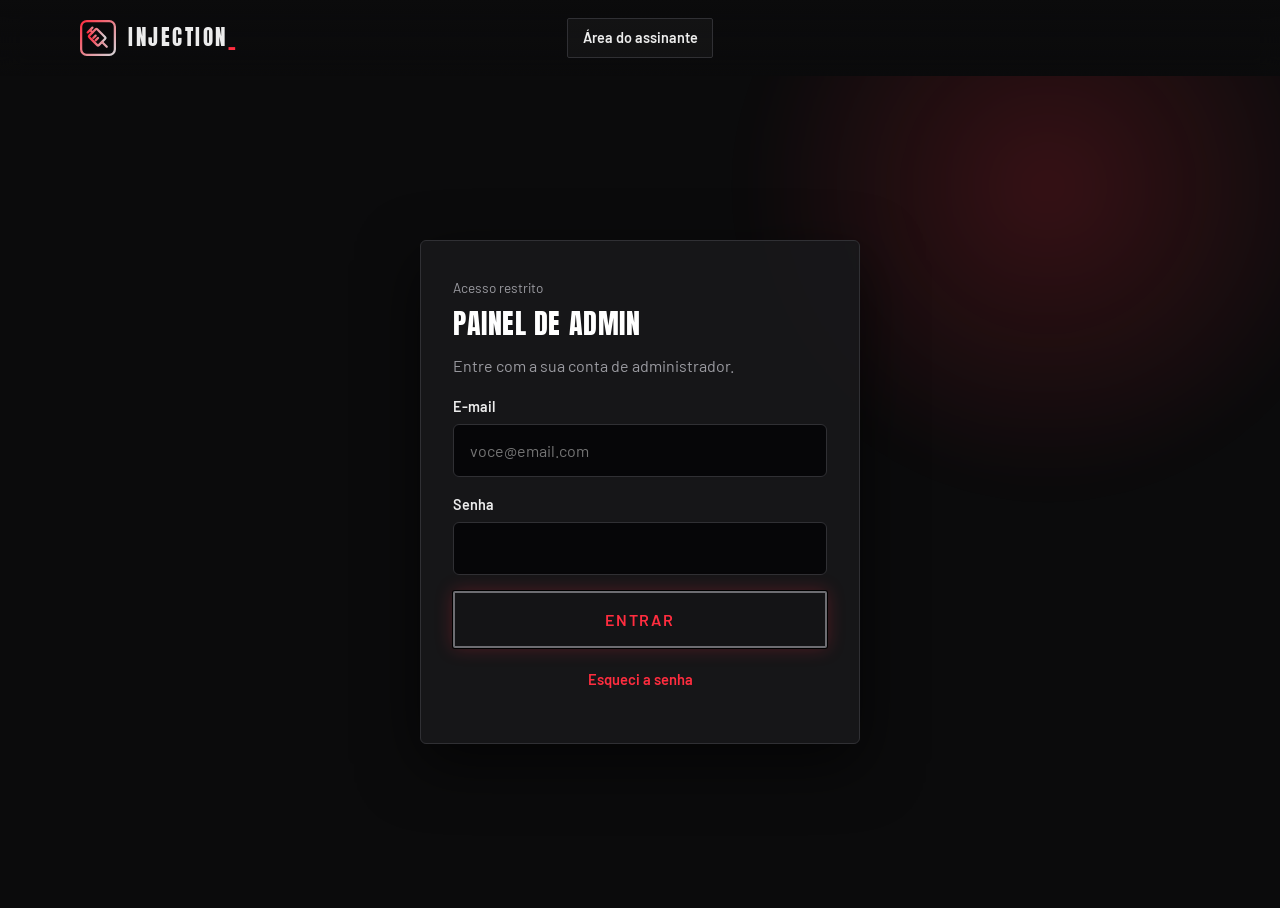
==== admin.html @ 409b0a42 "Guia de como funciona cada função nos painéis; tira novidades e suporte do painel do assinante Co-Au" ====
<!doctype html>
<html lang="pt-BR">
<head>
  <meta charset="utf-8" />
  <meta name="viewport" content="width=device-width, initial-scale=1" />
  <title>Admin | Injection</title>
  <meta name="robots" content="noindex, nofollow" />
  <meta name="theme-color" content="#0b0b0c" />
  <link rel="icon" href="assets/logo.svg" type="image/svg+xml" />
  <link rel="preconnect" href="https://fonts.googleapis.com" />
  <link rel="preconnect" href="https://fonts.gstatic.com" crossorigin />
  <link href="https://fonts.googleapis.com/css2?family=Anton&family=Barlow:wght@400;500;600;700&display=swap" rel="stylesheet" />
  <link rel="stylesheet" href="assets/styles.css" />
</head>
<body>
  <header class="nav">
    <div class="container nav__inner">
      <a href="index.html" class="brand" aria-label="Injection, início">
        <img src="assets/logo.svg" alt="" width="36" height="36" />
        <span>injection<strong>_</strong></span>
      </a>
      <a href="area.html" class="btn btn--ghost btn--sm">Área do assinante</a>
    </div>
  </header>

  <main class="auth" id="login">
    <div class="hero__glow" aria-hidden="true"></div>
    <div class="auth__card">
      <p class="auth__prompt">Acesso restrito</p>
      <h1>Painel de admin</h1>
      <p>Entre com a sua conta de administrador.</p>
      <form id="form-admin" novalidate>
        <label class="field"><span>E-mail</span>
          <input type="email" name="email" autocomplete="email" placeholder="voce@email.com" required /></label>
        <label class="field"><span>Senha</span>
          <input type="password" name="senha" autocomplete="current-password" required /></label>
        <button type="submit" class="btn btn--primary btn--block">Entrar</button>
        <p class="auth__msg" role="status" hidden></p>
      </form>
      <p class="auth__alt"><a href="area.html">Esqueci a senha</a></p>
    </div>
  </main>

  <main class="dash adm" id="painel" hidden>
    <div class="container">
      <header class="dash__head">
        <div><span class="eyebrow">Admin</span><h1>Painel</h1><p class="note adm__quem"></p></div>
        <div class="dash__actions">
          <button class="btn btn--ghost btn--sm" type="button" data-act="atualizar">Atualizar</button>
          <button class="btn btn--ghost btn--sm" type="button" data-act="sair">Sair</button>
        </div>
      </header>

      <section class="adm__stats" id="resumo" aria-label="Resumo"></section>
      <p class="adm__ajuda adm__ajuda--topo">Os números de cima resumem a loja: chaves ativas, as que vencem nos próximos 7 dias, as já vencidas, quantos PCs estão usando chaves agora e as vendas aprovadas no mês. “Atualizar” recarrega tudo.</p>

      <article class="dash__card adm__lista">
        <div class="adm__listahead">
          <div><small>Chaves</small><h3 id="lista-titulo">Todas as chaves</h3><p class="adm__ajuda">Busque por chave, e-mail ou observação e filtre pelo estado. Clique na chave para copiar e em “Gerenciar” para editar.</p></div>
          <input type="search" id="busca" placeholder="Buscar chave, e-mail ou observação" aria-label="Buscar chaves" />
        </div>
        <div class="adm__filtros" role="group" aria-label="Filtrar">
          <button type="button" class="is-on" data-filtro="todas">Todas</button>
          <button type="button" data-filtro="ativas">Ativas</button>
          <button type="button" data-filtro="vencendo">Vencendo</button>
          <button type="button" data-filtro="vencidas">Vencidas</button>
          <button type="button" data-filtro="bloqueadas">Bloqueadas</button>
        </div>
        <div class="adm__tabela" id="chaves"></div>
      </article>
      <div class="adm__cols">
        <article class="dash__card adm__nova">
          <small>Nova chave</small>
          <h3>Gerar chave</h3>
          <p class="adm__ajuda">Cria uma chave na hora, sem pagamento. Dias e PCs em branco usam o padrão do plano. Com e-mail, o cliente vê a chave ao entrar na Área do assinante.</p>
          <form id="form-nova" novalidate>
            <label class="field"><span>Plano</span>
              <select name="plan">
                <option value="semanal">Semanal (7 dias, 1 PC)</option>
                <option value="pro" selected>Pro (30 dias, 2 PCs)</option>
                <option value="max">Max (30 dias, 5 PCs)</option>
                <option value="vitalicio">Vitalício (sem vencimento, 2 PCs)</option>
              </select></label>
            <label class="field"><span>E-mail do cliente <em>(opcional)</em></span>
              <input type="email" name="email" placeholder="cliente@email.com" /></label>
            <div class="adm__duo">
              <label class="field"><span>Dias <em>(opcional)</em></span><input type="number" name="dias" min="1" max="3650" placeholder="padrão" /></label>
              <label class="field"><span>PCs <em>(opcional)</em></span><input type="number" name="pcs" min="1" max="50" placeholder="padrão" /></label>
            </div>
            <label class="field"><span>Observação <em>(opcional)</em></span>
              <input type="text" name="note" maxlength="120" placeholder="ex.: cortesia, parceiro, pago no Pix" /></label>
            <button type="submit" class="btn btn--primary btn--block">Gerar chave</button>
          </form>
          <div class="adm__gerada" hidden></div>
        </article>

        <article class="dash__card adm__vendas">
          <small>Vendas</small><h3>Últimos pagamentos aprovados</h3>
          <p class="adm__ajuda">Cada pagamento aprovado pelo Mercado Pago aparece aqui. “Nova” indica uma chave criada na compra e “renovação” indica dias somados a uma chave que o cliente já tinha.</p>
          <div class="adm__tabela" id="vendas"></div>
        </article>
      </div>

      <article class="dash__card dash__card--guia adm__guia">
        <small>Como funciona</small><h3>Guia do painel de admin</h3>
        <dl class="dash__guia">
          <div><dt>Resumo</dt><dd>Mostra chaves ativas, vencendo em 7 dias, vencidas, PCs conectados e as vendas e a receita do mês e no total.</dd></div>
          <div><dt>Gerar chave</dt><dd>Cria uma chave sem pagamento, para cortesia, parceiro ou venda feita por fora. Escolha o plano e, se quiser, e-mail, dias, PCs e uma observação.</dd></div>
          <div><dt>Buscar e filtrar</dt><dd>Encontre qualquer chave pelo código, e-mail ou observação. Os filtros separam ativas, vencendo, vencidas e bloqueadas.</dd></div>
          <div><dt>Gerenciar</dt><dd>Abre a chave para trocar plano, número de PCs, e-mail do cliente e observação.</dd></div>
          <div><dt>Renovar</dt><dd>Dentro de “Gerenciar”, some dias à chave. Se ela já venceu, os dias contam a partir de hoje. Chaves vitalícias não precisam.</dd></div>
          <div><dt>Liberar PC</dt><dd>Remove um computador da chave para o cliente ativar em outro.</dd></div>
          <div><dt>Bloquear</dt><dd>Desativa a chave na hora, mesmo dentro da validade. Pode ser desfeito com “Desbloquear”.</dd></div>
          <div><dt>Vendas</dt><dd>Lista os pagamentos aprovados, com o valor, o plano e a chave que foi criada ou renovada.</dd></div>
          <div><dt>Quem é admin</dt><dd>Só os e-mails cadastrados como admin conseguem abrir este painel. Os outros veem “acesso restrito”.</dd></div>
        </dl>
      </article>
    </div>
    <p class="dash__toast" role="status" hidden></p>
  </main>

  <dialog class="checkout" id="dlg-chave">
    <form method="dialog" class="checkout__box" id="form-editar">
      <button class="checkout__x" value="fechar" aria-label="Fechar" formnovalidate>×</button>
      <small>Editar chave</small>
      <h2 class="adm__dlgkey"></h2>
      <div class="adm__duo">
        <label class="field"><span>Plano</span>
          <select name="plan"><option value="semanal">Semanal</option><option value="pro">Pro</option><option value="max">Max</option><option value="vitalicio">Vitalício</option></select></label>
        <label class="field"><span>PCs permitidos</span><input type="number" name="pcs" min="1" max="50" required /></label>
      </div>
      <label class="field"><span>E-mail do cliente</span><input type="email" name="email" placeholder="sem e-mail" /></label>
      <label class="field"><span>Observação</span><input type="text" name="note" maxlength="120" /></label>
      <p class="adm__ajuda">Mude os dados e clique em “Salvar”. Para renovar, escolha +7, +30, +90 ou digite outro número: os dias são somados à validade atual (ou a partir de hoje, se já venceu).</p>
      <div class="adm__renovar">
        <span>Adicionar dias</span>
        <div><button type="button" data-dias="7">+7</button><button type="button" data-dias="30">+30</button><button type="button" data-dias="90">+90</button>
        <input type="number" name="dias" min="1" max="3650" placeholder="outro" aria-label="Outro número de dias" /></div>
      </div>
      <div class="adm__pcsdlg"></div>
      <p class="checkout__msg" hidden></p>
      <p class="adm__ajuda">“Liberar” desconecta um PC para a chave poder ser ativada em outro. “Bloquear” desliga a chave na hora (use quando alguém compartilhar ou vender); “Desbloquear” volta a liberar.</p>
      <div class="adm__dlgacoes">
        <button type="button" class="btn btn--ghost btn--sm" data-acao="bloquear">Bloquear</button>
        <button type="submit" class="btn btn--primary btn--sm" value="salvar">Salvar</button>
      </div>
    </form>
  </dialog>

  <script src="assets/config.js"></script>
  <script src="assets/games.js"></script>
  <script src="assets/main.js"></script>
  <script src="assets/vendor/supabase.js"></script>
  <script src="assets/admin.js"></script>
</body>
</html>
---- assets/styles.css ----
:root {
  --bg: #0b0b0c;
  --bg-alt: #111113;
  --surface: rgba(24, 24, 27, .92);
  --surface-2: #232326;
  --border: #303034;
  --text: #ececec;
  --muted: #9b9ba1;
  --neon: #ff2d3f;
  --neon-d: #c51626;
  --cyan: #d4d4d8;
  --red: #ff2d3f;
  --yellow: #f5c542;
  --band: #9a9a9e;
  --radius: 6px;
  --mono: "Barlow", system-ui, -apple-system, "Segoe UI", Roboto, sans-serif;
  --display: "Anton", "Bebas Neue", Impact, sans-serif;
  --glow: 0 0 8px rgba(255, 45, 63, .55), 0 0 22px rgba(255, 45, 63, .25);
  --shadow: 0 20px 60px rgba(0, 0, 0, .6);
}

* { box-sizing: border-box; }
html { scroll-behavior: smooth; }
body {
  margin: 0;
  font-family: var(--mono);
  background: var(--bg);
  color: var(--text);
  line-height: 1.6;
  -webkit-font-smoothing: antialiased;
}
img { max-width: 100%; display: block; }
a { color: inherit; text-decoration: none; }
h1, h2, h3 { line-height: 1.15; margin: 0 0 .5em; }
p { margin: 0 0 1em; }

.container { width: min(1120px, 100% - 32px); margin-inline: auto; }
.container--narrow { width: min(760px, 100% - 32px); }

/* Buttons */
.btn {
  display: inline-flex; align-items: center; justify-content: center; gap: .5em;
  padding: .85em 1.5em; border-radius: 2px; font-weight: 600;
  border: 1px solid transparent; cursor: pointer; font: inherit; font-weight: 600;
  transition: transform .15s ease, box-shadow .15s ease, background .15s ease;
}
.btn:hover { transform: translateY(-1px); }
.btn--primary {
  background: var(--neon); color: #09090b; box-shadow: var(--glow);
  text-transform: uppercase; letter-spacing: .06em;
}
.btn--primary:hover { background: #fff; box-shadow: 0 0 10px #fff, 0 0 26px rgba(255, 45, 63, .8); }
.btn--ghost { border-color: var(--border); background: rgba(255, 255, 255, .03); color: var(--text); }
.btn--ghost:hover { border-color: var(--neon); }
.btn--sm { padding: .5em 1em; font-size: .9rem; }
.btn--block { width: 100%; }

/* Nav */
.nav {
  position: sticky; top: 0; z-index: 50;
  background: rgba(9, 9, 11, .85); backdrop-filter: blur(12px);
  border-bottom: 1px solid var(--border);
}
.nav__inner { display: flex; align-items: center; justify-content: space-between; height: 68px; }
.brand { display: flex; align-items: center; gap: .6em; font-size: 1.15rem; }
.brand { font-family: var(--display); }
.brand strong { color: var(--neon); font-weight: 400; text-shadow: var(--glow); }
.nav__links { display: flex; align-items: center; gap: 1.75rem; }
.nav__links a:not(.btn) { color: var(--muted); font-weight: 500; }
.nav__links a:not(.btn):hover { color: var(--text); }
.nav__toggle { display: none; background: none; border: 0; padding: 8px; cursor: pointer; }
.nav__toggle span { display: block; width: 22px; height: 2px; margin: 5px 0; background: var(--text); border-radius: 2px; }

/* Hero */
.hero { position: relative; overflow: hidden; padding: 96px 0 80px; }
.hero__glow {
  position: absolute; inset: -30% -10% auto auto; width: 720px; height: 720px;
  background: radial-gradient(circle, rgba(255, 45, 63, .35), transparent 60%);
  filter: blur(20px); pointer-events: none;
}
.hero__inner { position: relative; display: grid; grid-template-columns: 1.1fr 1fr; gap: 56px; align-items: center; }
.hero h1 { font-size: clamp(2.2rem, 5vw, 3.6rem); font-weight: 800; letter-spacing: -.02em; }
.grad { color: var(--neon); text-shadow: var(--glow); }
.lead { font-size: 1.15rem; color: var(--muted); max-width: 34em; }
.pill {
  display: inline-block; padding: .35em .9em; margin-bottom: 1.25rem; border-radius: 2px;
  background: rgba(0, 229, 255, .1); color: var(--cyan); border: 1px solid rgba(0, 229, 255, .25);
  font-size: .9rem; font-weight: 600;
}
.hero__cta { display: flex; flex-wrap: wrap; gap: 12px; margin: 1.75rem 0 2.25rem; }
.hero__stats { display: flex; gap: 2.5rem; list-style: none; padding: 0; margin: 0; }
.hero__stats strong { display: block; font-size: 1.5rem; }
.hero__stats span { color: var(--muted); font-size: .9rem; }

.term { background: #060608; border: 1px solid var(--border); border-radius: var(--radius); box-shadow: var(--shadow); overflow: hidden; }
.term__bar { display: flex; align-items: center; gap: 6px; padding: 12px 14px; background: var(--surface); border-bottom: 1px solid var(--border); }
.term__bar i { width: 11px; height: 11px; border-radius: 50%; background: #0f4d27; }
.term__bar i:first-child { background: var(--red); }
.term__bar i:nth-child(2) { background: var(--yellow); }
.term__bar i:nth-child(3) { background: var(--cyan); }
.term__bar span { margin-left: 8px; color: var(--muted); font-size: .85rem; }
.term__body { margin: 0; padding: 20px; font: 14px/1.8 var(--mono); color: var(--neon); overflow-x: auto; }
.c-g { color: var(--cyan); } .c-p { color: var(--neon); } .c-y { color: var(--yellow); }
.caret { animation: blink 1s steps(1) infinite; color: var(--cyan); }
@keyframes blink { 50% { opacity: 0; } }

/* Sections */
.section { padding: 96px 0; }
.section--alt { background: var(--bg-alt); border-block: 1px solid var(--border); }
.section__head { text-align: center; max-width: 640px; margin: 0 auto 48px; }
.section__head h2 { font-size: clamp(1.8rem, 3.5vw, 2.5rem); font-weight: 800; }
.section__head p { color: var(--muted); }
.eyebrow { display: inline-block; color: var(--neon); font-weight: 700; text-transform: uppercase; letter-spacing: .12em; font-size: .8rem; margin-bottom: .75rem; }

.grid { display: grid; gap: 20px; }
.grid--3 { grid-template-columns: repeat(3, 1fr); }

.card {
  background: var(--surface); border: 1px solid var(--border); border-radius: var(--radius);
  padding: 28px; transition: border-color .2s, transform .2s;
}
.card:hover { border-color: var(--neon); transform: translateY(-3px); }
.card__icon { font-size: 1.75rem; width: 52px; height: 52px; display: grid; place-items: center; border-radius: var(--radius); background: var(--surface-2); margin-bottom: 1rem; }
.card p { color: var(--muted); margin: 0; }

/* Steps */
.steps { list-style: none; padding: 0; margin: 0; display: grid; grid-template-columns: repeat(3, 1fr); gap: 20px; counter-reset: none; }
.steps li { background: var(--surface); border: 1px solid var(--border); border-radius: var(--radius); padding: 28px; }
.steps p { color: var(--muted); margin: 0; }
.steps__n {
  display: grid; place-items: center; width: 40px; height: 40px; border-radius: 50%; margin-bottom: 1rem;
  background: linear-gradient(135deg, var(--neon), var(--cyan)); color: #09090b; font-weight: 800;
}

/* Plans */
.billing { display: flex; width: max-content; margin: 0 auto 40px; padding: 4px; border-radius: 2px; background: var(--surface); border: 1px solid var(--border); }
.billing__opt { background: none; border: 0; color: var(--muted); font: inherit; font-weight: 600; padding: .55em 1.25em; border-radius: 2px; cursor: pointer; }
.billing__opt em { font-style: normal; color: var(--cyan); font-size: .85em; margin-left: .25em; }
.billing__opt.is-active { background: var(--surface-2); color: var(--text); }
.plans { align-items: stretch; }
.plan {
  position: relative; display: flex; flex-direction: column;
  background: var(--surface); border: 1px solid var(--border); border-radius: var(--radius); padding: 32px 28px;
}
.plan--featured { border-color: var(--neon); background: linear-gradient(180deg, rgba(255, 45, 63, .12), var(--surface) 40%); box-shadow: 0 0 0 1px var(--neon), var(--shadow); }
.plan__badge { position: absolute; top: -13px; left: 50%; transform: translateX(-50%); background: var(--cyan); color: #09090b; font-size: .78rem; font-weight: 800; padding: .3em .9em; border-radius: 2px; white-space: nowrap; }
.plan__desc { color: var(--muted); min-height: 3.2em; }
.plan__price { display: flex; align-items: baseline; gap: 4px; margin: .25em 0 1.25em; }
.plan__price .cur { color: var(--muted); font-weight: 600; }
.plan__price .val { font-size: 2.6rem; font-weight: 800; letter-spacing: -.02em; }
.plan__price .per { color: var(--muted); }
.plan__list { list-style: none; padding: 0; margin: 0 0 1.75rem; flex: 1; }
.plan__list li { padding: .45em 0 .45em 1.75em; position: relative; }
.plan__list li::before { content: "✓"; position: absolute; left: 0; color: var(--cyan); font-weight: 800; }
.note { text-align: center; color: var(--muted); font-size: .9rem; margin-top: 28px; }

/* Quotes */
.quote { margin: 0; background: var(--surface); border: 1px solid var(--border); border-radius: var(--radius); padding: 28px; }
.quote p { font-size: 1.05rem; }
.quote footer { color: var(--muted); font-size: .9rem; }

/* FAQ */
.faq details { background: var(--surface); border: 1px solid var(--border); border-radius: var(--radius); margin-bottom: 12px; }
.faq summary { cursor: pointer; list-style: none; padding: 18px 22px; font-weight: 600; display: flex; justify-content: space-between; gap: 1rem; }
.faq summary::-webkit-details-marker { display: none; }
.faq summary::after { content: "+"; color: var(--neon); font-size: 1.3rem; line-height: 1; transition: transform .2s; }
.faq details[open] summary::after { transform: rotate(45deg); }
.faq details p { padding: 0 22px 18px; margin: 0; color: var(--muted); }

/* CTA */
.cta { padding: 80px 0; text-align: center; background: radial-gradient(ellipse at center, rgba(255, 45, 63, .2), transparent 70%); }
.cta h2 { font-size: clamp(1.8rem, 3.5vw, 2.5rem); font-weight: 800; }
.cta p { color: var(--muted); margin-bottom: 1.75rem; }

/* Footer */
.footer { border-top: 1px solid var(--border); padding: 40px 0; }
.footer__inner { display: flex; flex-wrap: wrap; align-items: center; justify-content: space-between; gap: 20px; }
.footer__links { display: flex; flex-wrap: wrap; gap: 1.5rem; color: var(--muted); }
.footer__links a:hover { color: var(--text); }
.footer__legal { width: 100%; color: var(--muted); font-size: .85rem; margin: 0; }

/* Área do assinante */
.auth { min-height: calc(100vh - 68px); display: grid; place-items: center; padding: 48px 0; position: relative; overflow: hidden; }
.auth__card { position: relative; width: min(440px, 100% - 32px); background: var(--surface); border: 1px solid var(--border); border-radius: var(--radius); padding: 36px 32px; box-shadow: var(--shadow); }
.auth__card h1 { font-size: 1.75rem; font-weight: 800; }
.auth__card > p { color: var(--muted); }
.field { display: block; margin-bottom: 16px; }
.field span { display: block; font-size: .9rem; font-weight: 600; margin-bottom: 6px; }
.field input {
  width: 100%; padding: .8em 1em; border-radius: var(--radius); border: 1px solid var(--border);
  background: var(--bg); color: var(--text); font: inherit;
}
.field input:focus { outline: none; border-color: var(--neon); box-shadow: 0 0 0 3px rgba(255, 45, 63, .25); }
.auth__msg { margin-top: 16px; padding: 12px 14px; border-radius: var(--radius); background: rgba(243, 255, 77, .1); border: 1px solid rgba(243, 255, 77, .3); color: var(--yellow); font-size: .92rem; }
.auth__alt { margin-top: 20px; text-align: center; color: var(--muted); font-size: .92rem; }
.auth__alt a { color: var(--neon); font-weight: 600; }

/* Responsivo */
@media (max-width: 900px) {
  .hero { padding: 64px 0 56px; }
  .hero__inner { grid-template-columns: 1fr; gap: 40px; }
  .grid--3, .steps { grid-template-columns: 1fr; }
  .plan--featured { order: -1; }
  .section { padding: 72px 0; }
}
@media (max-width: 720px) {
  .nav__toggle { display: block; }
  .nav__links {
    position: absolute; top: 68px; left: 0; right: 0; flex-direction: column; align-items: stretch; gap: 0;
    background: var(--bg); border-bottom: 1px solid var(--border); padding: 8px 16px 16px; display: none;
  }
  .nav__links.is-open { display: flex; }
  .nav__links a:not(.btn) { padding: 12px 0; border-bottom: 1px solid var(--border); }
  .nav__links .btn { margin-top: 12px; }
  .hero__stats { gap: 1.5rem; }
  .term__body { font-size: 12.5px; }
}
@media (prefers-reduced-motion: reduce) {
  html { scroll-behavior: auto; }
  .caret { animation: none; }
  .btn, .card { transition: none; }
}

/* ===== Tema hacker ===== */
body { background: var(--bg); }
main, .nav, .footer { position: relative; z-index: 1; }
::selection { background: var(--neon); color: #09090b; }
h1, h2 { font-family: var(--display); font-weight: 400 !important; letter-spacing: .02em; text-transform: uppercase; }
h3 { font-weight: 700; letter-spacing: .01em; }
.hero h1, .section__head h2, .cta h2, .auth__card h1 { color: #ffffff; text-shadow: none; }
.eyebrow { color: var(--neon); letter-spacing: .18em; text-transform: uppercase; }
.pill { font-family: var(--mono); font-size: .8rem; background: rgba(255, 45, 63, .06); color: var(--neon); border-color: rgba(255, 45, 63, .35); }
.section--alt { background: rgba(14, 13, 18, .8); }
.card, .plan, .quote, .steps li, .faq details, .auth__card, .term { backdrop-filter: blur(2px); }
.card:hover, .plan:hover { box-shadow: 0 0 0 1px var(--neon), 0 0 24px rgba(255, 45, 63, .2); }
.card__icon { font-family: var(--display); font-size: 1rem; color: var(--neon); background: transparent; border: 1px solid var(--neon); text-shadow: var(--glow); box-shadow: inset 0 0 12px rgba(255, 45, 63, .2); }
.steps__n { background: transparent; border: 1px solid var(--neon); color: var(--neon); text-shadow: var(--glow); border-radius: var(--radius); }
.plan--featured { background: linear-gradient(180deg, rgba(255, 45, 63, .1), var(--surface) 45%); box-shadow: 0 0 0 1px var(--neon), 0 0 40px rgba(255, 45, 63, .25); }
.plan__badge { background: var(--neon); box-shadow: var(--glow); text-transform: uppercase; }
.plan__price .val { font-family: var(--display); font-weight: 400; color: var(--neon); text-shadow: var(--glow); }
.plan__list li::before { content: ">"; color: var(--neon); }
.billing__opt.is-active { background: var(--neon); color: #09090b; }
.billing__opt.is-active em { color: #09090b; }
.faq summary::after { color: var(--neon); }
.term { border-color: var(--neon); box-shadow: 0 0 0 1px rgba(255, 45, 63, .25), 0 0 40px rgba(255, 45, 63, .2); }
.term__body { min-height: 13.5em; white-space: pre-wrap; text-shadow: 0 0 4px rgba(255, 45, 63, .5); }
.c-g { color: var(--cyan); } .c-p { color: var(--neon); } .c-y { color: var(--yellow); }
.caret { color: var(--neon); }
.hero__glow { background: radial-gradient(circle, rgba(255, 45, 63, .18), transparent 60%); }
.hero__stats strong { font-family: var(--display); font-weight: 400; color: var(--neon); text-shadow: var(--glow); }
.auth__prompt { color: var(--neon); font-size: .85rem; margin-bottom: .5rem; }
.field input { background: #060608; caret-color: var(--neon); }
.field input:focus { border-color: var(--neon); box-shadow: 0 0 0 3px rgba(255, 45, 63, .2); }
.auth__alt a, .footer__links a:hover { color: var(--neon); }

/* Glitch */
.glitch { position: relative; }
.glitch::before, .glitch::after {
  content: attr(data-text); position: absolute; inset: 0; pointer-events: none; overflow: hidden;
  color: inherit; text-shadow: none;
}
.glitch::before { color: var(--red); clip-path: inset(0 0 100% 0); animation: glitch-a 3.5s infinite steps(1); transform: translateX(-2px); }
.glitch::after { color: var(--cyan); clip-path: inset(0 0 100% 0); animation: glitch-b 3.5s infinite steps(1); transform: translateX(2px); }
@keyframes glitch-a {
  0%, 88%, 100% { clip-path: inset(0 0 100% 0); }
  89% { clip-path: inset(10% 0 70% 0); transform: translateX(-4px); }
  91% { clip-path: inset(55% 0 20% 0); transform: translateX(3px); }
  93% { clip-path: inset(30% 0 50% 0); transform: translateX(-2px); }
}
@keyframes glitch-b {
  0%, 89%, 100% { clip-path: inset(0 0 100% 0); }
  90% { clip-path: inset(70% 0 5% 0); transform: translateX(4px); }
  92% { clip-path: inset(20% 0 60% 0); transform: translateX(-3px); }
  94% { clip-path: inset(45% 0 35% 0); transform: translateX(2px); }
}
@media (prefers-reduced-motion: reduce) {
  .glitch::before, .glitch::after { animation: none; }
}

/* Vitrine de jogos */
.games { align-items: stretch; }
.game {
  display: flex; flex-direction: column; gap: .25rem;
  background: var(--surface); border: 1px solid var(--border); border-radius: var(--radius); padding: 28px;
  transition: border-color .2s, box-shadow .2s, transform .2s;
}
.game:hover { border-color: var(--neon); box-shadow: 0 0 0 1px var(--neon), 0 0 24px rgba(255, 45, 63, .2); transform: translateY(-3px); }
.game h3 { font-size: 1.4rem; margin-top: .75rem; }
.game p { color: var(--muted); }
.game .btn { margin-top: auto; }
.game__top { display: flex; align-items: center; justify-content: space-between; }
.game__tag {
  display: grid; place-items: center; min-width: 56px; height: 56px; padding: 0 10px;
  font-family: var(--display); font-size: 1.2rem; color: var(--neon); text-shadow: var(--glow);
  border: 1px solid var(--neon); border-radius: var(--radius); box-shadow: inset 0 0 14px rgba(255, 45, 63, .25);
}
.game__status { font-size: .75rem; text-transform: uppercase; letter-spacing: .08em; color: var(--cyan); border: 1px solid rgba(0, 229, 255, .4); padding: .2em .6em; border-radius: 2px; }
.game__price { margin-bottom: 1.25rem; }
.game__price strong { color: var(--neon); font-family: var(--display); font-size: 1.3rem; font-weight: 400; text-shadow: var(--glow); }
.game--soon .game__tag, .game--suggest .game__tag { color: var(--muted); border-color: var(--border); text-shadow: none; box-shadow: none; }
.game--soon .game__status { color: var(--yellow); border-color: rgba(243, 255, 77, .35); }
.game--soon, .game--suggest { border-style: dashed; }
.hero__sub { font-size: 1.25rem; color: var(--text); margin-bottom: .5em; }

/* ===== Palco estilo pôster (Pokémon) ===== */
.sr-only { position: absolute; width: 1px; height: 1px; overflow: hidden; clip: rect(0 0 0 0); white-space: nowrap; }
.btn--primary {
  background: #141416; color: var(--neon); border: 2px solid #6d6d72;
  box-shadow: 0 0 0 1px #000, 0 0 18px rgba(255, 45, 63, .25); text-transform: uppercase; letter-spacing: .12em;
}
.btn--primary:hover { background: var(--neon); color: #fff; border-color: var(--neon); box-shadow: var(--glow); }
.stage {
  --c: #7b3fe4;
  position: relative; overflow: hidden; isolation: isolate;
  min-height: min(calc(100vh - 68px), 820px); min-height: min(calc(100svh - 68px), 820px);
  background:
    radial-gradient(ellipse 60% 70% at 55% 45%, color-mix(in srgb, var(--c) 28%, transparent), transparent 70%),
    radial-gradient(ellipse at 20% 80%, #1d1d20, transparent 60%),
    linear-gradient(180deg, #151517, #0b0b0c);
  transition: background .8s;
  display: flex; flex-direction: column;
}
.stage::after {
  content: ""; position: absolute; inset: 0; z-index: -1; pointer-events: none; opacity: .5;
  background-image: url("data:image/svg+xml,%3Csvg xmlns='http://www.w3.org/2000/svg' width='160' height='160'%3E%3Cfilter id='n'%3E%3CfeTurbulence type='fractalNoise' baseFrequency='.9' numOctaves='3'/%3E%3C/filter%3E%3Crect width='100%25' height='100%25' filter='url(%23n)' opacity='.18'/%3E%3C/svg%3E");
}
.stage__band {
  position: absolute; z-index: 0; left: -20%; right: -20%; top: 50%; height: 46%;
  background: linear-gradient(180deg, #a6a6aa, var(--band));
  transform: translateY(-50%) rotate(-32deg); box-shadow: 0 0 80px rgba(0, 0, 0, .6);
}
.stage__slide { position: absolute; inset: 0; opacity: 0; visibility: hidden; transition: opacity .7s ease, visibility .7s; }
.stage__slide.is-active { opacity: 1; visibility: visible; }
.stage__poke {
  position: absolute; z-index: 1; left: 50%; top: 46%; width: min(60vh, 560px, 78vw); height: auto;
  transform: translate(-50%, -50%) scale(.92);
  filter: drop-shadow(0 30px 40px rgba(0, 0, 0, .7)) drop-shadow(0 0 40px color-mix(in srgb, var(--c) 45%, transparent)) saturate(.9) contrast(1.05);
  transition: transform 1.2s cubic-bezier(.2, .7, .2, 1);
}
.stage__slide.is-active .stage__poke { transform: translate(-50%, -50%) scale(1); }
.stage__inner { position: relative; z-index: 2; height: 100%; }
.stage__bubble {
  position: absolute; left: 0; top: 24%; max-width: 330px; padding: 18px 22px;
  background: rgba(70, 70, 74, .55); border: 1px solid rgba(255, 255, 255, .18); border-radius: 14px;
  backdrop-filter: blur(8px); box-shadow: -10px 10px 0 -2px rgba(60, 60, 64, .55), var(--shadow);
  transform: translateX(-20px); opacity: 0; transition: all .7s .2s;
}
.stage__slide.is-active .stage__bubble { transform: none; opacity: 1; }
.stage__bubble p { margin: 0; font-size: 1.12rem; line-height: 1.45; color: #f2f2f2; }
.stage__word {
  position: absolute; right: 0; bottom: 18%; margin: 0;
  font-family: var(--display); font-size: clamp(4rem, 11vw, 9.5rem); line-height: .9; letter-spacing: .01em;
  color: transparent; -webkit-background-clip: text; background-clip: text;
  background-size: 100% 100%, cover; background-position: center, 30% 40%;
  filter: drop-shadow(0 6px 18px rgba(0, 0, 0, .8));
  transform: translateY(20px); opacity: 0; transition: all .8s .15s;
}
.stage__slide.is-active .stage__word { transform: none; opacity: 1; }
.stage__bar {
  position: relative; z-index: 3; margin-top: auto; padding: 0 0 28px;
  display: grid; grid-template-columns: 1fr auto 1fr; align-items: end; gap: 16px;
}
.stage__label { display: block; font-size: .78rem; color: var(--muted); text-transform: uppercase; letter-spacing: .1em; margin-bottom: 8px; }
.stage__platforms { display: flex; flex-wrap: wrap; gap: 8px; }
.stage__platforms span { font-size: .72rem; padding: .35em .7em; border-radius: 4px; background: rgba(120, 120, 126, .35); border: 1px solid rgba(255, 255, 255, .12); }
.stage__cta { padding: .8em 2.2em; }
.stage__nav { display: flex; flex-direction: column; align-items: flex-end; gap: 12px; }
.stage__dots { display: flex; gap: 8px; }
.stage__dots button { width: 22px; height: 3px; padding: 0; border: 0; background: #4a4a4f; cursor: pointer; transition: background .3s, width .3s; }
.stage__dots button.is-active { background: var(--neon); width: 36px; }
.stage__next { background: none; border: 0; color: var(--text); font: inherit; font-size: 1.1rem; font-weight: 600; cursor: pointer; padding: 4px 0; }
.stage__next span { color: var(--neon); margin-left: 4px; }
.stage__next:hover { color: var(--neon); }
.section--intro { padding-bottom: 0; }
.intro { text-align: center; }
.intro .lead { margin-inline: auto; }
.intro .hero__stats { justify-content: center; margin-top: 2rem; }
@media (max-width: 900px) {
  .stage { min-height: 640px; }
  .stage__bubble { top: 6%; max-width: 260px; }
  .stage__bubble p { font-size: .95rem; }
  .stage__poke { top: 48%; }
  .stage__word { bottom: 26%; }
  .stage__bar { grid-template-columns: 1fr auto; }
  .stage__meta { display: none; }
}
@media (max-width: 520px) {
  .stage__bar { grid-template-columns: 1fr; justify-items: center; }
  .stage__nav { flex-direction: row; align-items: center; width: 100%; justify-content: space-between; }
  .stage__word { left: 0; text-align: center; }
}
@media (prefers-reduced-motion: reduce) {
  .stage__slide, .stage__poke, .stage__bubble, .stage__word { transition: none; }
}
.brand { font-family: var(--display); text-transform: uppercase; letter-spacing: .12em; font-size: 1.3rem; }
.brand strong { color: var(--neon); text-shadow: none; }
.nav__links a:not(.btn) { color: #d6d6da; }
.card__icon, .steps__n, .game__tag { font-family: var(--display); letter-spacing: .04em; }
.stage__label { color: #1c1c1e; font-weight: 700; }
.stage__platforms span { background: rgba(28, 28, 30, .78); color: #e6e6e8; }
.intro h2 { font-size: clamp(1.8rem, 3.5vw, 2.6rem); }

/* ===== Vidro: menu em pílula e planos ===== */
.nav { background: linear-gradient(180deg, rgba(11, 11, 12, .9), rgba(11, 11, 12, .55)); border-bottom: 0; }
.nav__inner { display: grid; grid-template-columns: 1fr auto 1fr; height: 76px; }
.nav__links {
  justify-self: center; gap: 1.6rem; padding: 6px 6px 6px 22px; border-radius: 999px;
  background: rgba(30, 30, 34, .55); border: 1px solid rgba(255, 255, 255, .16);
  backdrop-filter: blur(14px); -webkit-backdrop-filter: blur(14px);
  box-shadow: inset 0 1px 0 rgba(255, 255, 255, .08), 0 10px 30px rgba(0, 0, 0, .35);
}
.nav__links a:not(.btn) { font-size: .95rem; color: #bdbdc2; }
.nav__links a:not(.btn):hover { color: #fff; }
.nav__links .btn { background: #fff; color: #0b0b0c; border: 0; border-radius: 999px; padding: .55em 1.3em; font-weight: 600; }
.nav__links .btn:hover { background: #e9e9ec; transform: none; }
.nav__toggle { justify-self: end; }

.btn--pill { width: 100%; background: #fff; color: #0b0b0c; border-radius: 999px; padding: .8em 1.5em; font-weight: 600; margin-top: auto; }
.btn--pill:hover { background: var(--neon); color: #fff; box-shadow: var(--glow); }

.pricing { --c: #7b3fe4; position: relative; overflow: hidden; padding: 72px 0 96px; isolation: isolate; }
.pricing__blob {
  position: absolute; z-index: -1; left: 50%; top: 46%; width: min(900px, 120vw); transform: translate(-50%, -50%) rotate(-18deg);
  filter: blur(60px) saturate(2.2) brightness(1.1); opacity: .75; pointer-events: none;
}
.pricing::before {
  content: ""; position: absolute; inset: 0; z-index: -1; pointer-events: none;
  background: radial-gradient(ellipse 45% 40% at 60% 55%, color-mix(in srgb, var(--c) 40%, transparent), transparent 70%);
}
.pricing__title { position: relative; text-align: center; margin-bottom: -3.2rem; pointer-events: none; }
.pricing__word {
  display: block; font-family: var(--display); text-transform: uppercase; line-height: .85;
  font-size: clamp(5rem, 17vw, 13rem); letter-spacing: .02em;
  background: linear-gradient(180deg, color-mix(in srgb, var(--c) 70%, #fff) 0%, rgba(255, 255, 255, .05) 85%);
  -webkit-background-clip: text; background-clip: text; color: transparent; opacity: .55;
}
.pricing__brand {
  position: absolute; right: 8%; top: 4%; font-weight: 700; font-size: clamp(1.2rem, 3vw, 2.2rem);
  color: color-mix(in srgb, var(--c) 45%, #fff); text-shadow: 0 0 30px color-mix(in srgb, var(--c) 70%, transparent);
}
.pricing .plans { position: relative; gap: 22px; }
.pricing .plan {
  border-radius: 28px; padding: 30px 26px 26px; gap: 0;
  background: linear-gradient(160deg, rgba(255, 255, 255, .09), rgba(255, 255, 255, .02));
  border: 1px solid rgba(255, 255, 255, .22);
  backdrop-filter: blur(22px) saturate(1.3); -webkit-backdrop-filter: blur(22px) saturate(1.3);
  box-shadow: inset 0 1px 0 rgba(255, 255, 255, .15), 0 30px 60px rgba(0, 0, 0, .45);
}
.pricing .plan:hover { box-shadow: inset 0 1px 0 rgba(255, 255, 255, .2), 0 30px 60px rgba(0, 0, 0, .5), 0 0 0 1px rgba(255, 255, 255, .3); transform: translateY(-4px); }
.pricing .plan--featured {
  background: linear-gradient(160deg, color-mix(in srgb, var(--c) 30%, rgba(255, 255, 255, .1)), rgba(255, 255, 255, .03));
  border: 1.5px solid color-mix(in srgb, var(--c) 55%, #fff);
  box-shadow: 0 0 0 4px color-mix(in srgb, var(--c) 25%, transparent), 0 0 50px color-mix(in srgb, var(--c) 45%, transparent), 0 30px 60px rgba(0, 0, 0, .5);
}
.pricing .plan__badge { top: 22px; left: auto; right: 22px; transform: none; border-radius: 999px; background: #fff; color: #0b0b0c; box-shadow: none; font-size: .7rem; padding: .35em .8em; }
.pricing .plan h3 { font-family: var(--mono); font-weight: 500; font-size: 1.4rem; margin: 0; text-transform: none; }
.pricing .plan__price { margin: .1em 0 .6em; gap: 6px; }
.pricing .plan__price .cur { color: #fff; font-size: 1.3rem; font-weight: 500; }
.pricing .plan__price .val { font-family: var(--mono); font-weight: 500; font-size: 2.9rem; color: #fff; text-shadow: none; letter-spacing: -.02em; }
.pricing .plan__price .per { color: #fff; font-size: 1.6rem; font-weight: 400; opacity: .85; }
.pricing .plan__desc { min-height: 0; font-size: .92rem; color: #c9c9ce; margin-bottom: 1.2rem; }
.pricing .plan__list li { padding: .5em 0 .5em 2.2em; font-size: .92rem; color: #e6e6e8; }
.pricing .plan__list li::before {
  content: "✓"; left: 0; top: 50%; transform: translateY(-50%); width: 1.55em; height: 1.55em; display: grid; place-items: center;
  border-radius: 50%; background: rgba(255, 255, 255, .85); color: #0b0b0c; font-size: .75rem; font-weight: 800;
}
.pricing__foot { display: flex; flex-wrap: wrap; align-items: center; justify-content: space-between; gap: 16px; margin-top: 28px; }
.pricing__foot .note { margin: 0; }
.switch { display: inline-flex; align-items: center; gap: 12px; cursor: pointer; font-size: 1.05rem; user-select: none; }
.switch input { position: absolute; opacity: 0; width: 1px; height: 1px; }
.switch__track { position: relative; width: 52px; height: 30px; border-radius: 999px; background: rgba(255, 255, 255, .18); border: 1px solid rgba(255, 255, 255, .3); transition: background .25s; }
.switch__track::after { content: ""; position: absolute; top: 3px; left: 3px; width: 22px; height: 22px; border-radius: 50%; background: #fff; transition: transform .25s; box-shadow: 0 2px 6px rgba(0, 0, 0, .4); }
.switch input:checked + .switch__track { background: var(--neon); border-color: var(--neon); }
.switch input:checked + .switch__track::after { transform: translateX(22px); }
.switch input:focus-visible + .switch__track { outline: 2px solid #fff; outline-offset: 3px; }
.switch em { font-style: normal; color: var(--neon); font-weight: 700; margin-left: .25em; }

/* Vidro também nos cards da vitrine e recursos */
.game, .card, .steps li, .faq details {
  border-radius: 22px; background: linear-gradient(160deg, rgba(255, 255, 255, .07), rgba(255, 255, 255, .015));
  border-color: rgba(255, 255, 255, .14); backdrop-filter: blur(14px); -webkit-backdrop-filter: blur(14px);
}
.game .btn, .card .btn { border-radius: 999px; }
.game .btn--primary { background: #fff; color: #0b0b0c; border: 0; box-shadow: none; letter-spacing: .04em; }
.game .btn--primary:hover { background: var(--neon); color: #fff; box-shadow: var(--glow); }

@media (max-width: 900px) {
  .pricing__title { margin-bottom: -1.5rem; }
  .pricing__brand { position: static; display: block; margin-top: .5rem; }
  .pricing .plan--featured { order: 0; }
}
@media (max-width: 720px) {
  .nav__inner { grid-template-columns: 1fr auto; }
  .nav__links {
    border-radius: 18px; padding: 10px 16px 16px; left: 12px; right: 12px; top: 76px;
    background: rgba(20, 20, 22, .92);
  }
  .nav__links a:not(.btn) { border-bottom-color: rgba(255, 255, 255, .08); }
}
.nav { position: sticky; top: 0; z-index: 60; }
@media (max-width: 720px) {
  .nav__links { justify-self: stretch; gap: 0; }
  .nav__links a:not(.btn) { padding: 12px 4px; }
  .pricing__title { margin-bottom: .75rem; }
}

/* ===== Animações ===== */
/* Entrada ao rolar */
.reveal { opacity: 0; translate: 0 28px; transition: opacity .7s ease var(--d, 0ms), translate .7s cubic-bezier(.2, .7, .2, 1) var(--d, 0ms); }
.reveal.is-in { opacity: 1; translate: none; }

/* Palco: Pokémon flutuando, parallax e entrada lateral */
.stage { --mx: 0; --my: 0; }
.stage__poke { animation: float 5.5s ease-in-out infinite; }
@keyframes float { 0%, 100% { translate: 0 0; } 50% { translate: 0 -14px; } }
.stage__slide .stage__poke { transform: translate(-30%, -50%) scale(.85); opacity: 0; transition: transform 1.1s cubic-bezier(.2, .7, .2, 1), opacity .8s ease; }
.stage__slide.is-active .stage__poke { transform: translate(calc(-50% + var(--mx) * 26px), calc(-50% + var(--my) * 18px)) scale(1); opacity: 1; }
.stage__band { transition: transform .9s cubic-bezier(.2, .7, .2, 1); transform: translate(calc(var(--mx) * -30px), calc(-50% + var(--my) * -20px)) rotate(-32deg); }
.stage__slide.is-active .stage__word { transform: translate(calc(var(--mx) * -40px), calc(var(--my) * -14px)); }
.stage__slide.is-active .stage__bubble { transform: translate(calc(var(--mx) * 16px), calc(var(--my) * 10px)); }
.stage__slide.is-active .stage__bubble, .stage__slide.is-active .stage__word { transition: opacity .8s .15s, transform .4s ease-out; }
.stage__dots button.is-active { position: relative; overflow: hidden; }

/* Cards 3D com reflexo */
.tilt { transition: transform .35s cubic-bezier(.2, .7, .2, 1), box-shadow .3s, border-color .3s, opacity .7s ease var(--d, 0ms), translate .7s cubic-bezier(.2, .7, .2, 1) var(--d, 0ms); transform-style: preserve-3d; will-change: transform; }
.tilt::after {
  content: ""; position: absolute; inset: 0; border-radius: inherit; pointer-events: none; opacity: 0; transition: opacity .3s;
  background: radial-gradient(420px circle at var(--px, 50%) var(--py, 50%), rgba(255, 255, 255, .16), transparent 45%);
}
.tilt:hover::after { opacity: 1; }
.game, .card { position: relative; }

/* Brilho passando nos botões */
.btn--primary, .btn--pill { position: relative; overflow: hidden; }
.btn--primary::after, .btn--pill::after {
  content: ""; position: absolute; top: 0; left: -60%; width: 40%; height: 100%; pointer-events: none;
  background: linear-gradient(100deg, transparent, rgba(255, 255, 255, .45), transparent); transform: skewX(-20deg);
}
.btn--primary:hover::after, .btn--pill:hover::after { animation: shine .7s ease; }
@keyframes shine { to { left: 130%; } }

/* Pulso no botão principal do palco */
.stage__cta { animation: pulse 2.6s ease-in-out infinite; }
@keyframes pulse { 0%, 100% { box-shadow: 0 0 0 1px #000, 0 0 18px rgba(255, 45, 63, .25); } 50% { box-shadow: 0 0 0 1px #000, 0 0 34px rgba(255, 45, 63, .55); } }

/* Menu compacto ao rolar */
.nav__inner { transition: height .3s; }
.nav { transition: background .3s, box-shadow .3s; }
.nav--scrolled { background: rgba(11, 11, 12, .82); box-shadow: 0 10px 30px rgba(0, 0, 0, .35); backdrop-filter: blur(10px); -webkit-backdrop-filter: blur(10px); }
.nav--scrolled .nav__inner { height: 62px; }

/* Brilho do Pokémon nos planos respirando */
.pricing__blob { animation: breathe 9s ease-in-out infinite; }
@keyframes breathe { 0%, 100% { transform: translate(-50%, -50%) rotate(-18deg) scale(1); } 50% { transform: translate(-50%, -52%) rotate(-12deg) scale(1.08); } }

@media (prefers-reduced-motion: reduce) {
  .stage__poke, .stage__cta, .pricing__blob { animation: none; }
  .reveal { opacity: 1; translate: none; }
}
@media (max-width: 720px) { .nav--scrolled .nav__links { top: 62px; } }

/* ===== Cor por jogo ===== */
body, .game, .dash__card {
  --glow: 0 0 8px color-mix(in srgb, var(--neon) 55%, transparent), 0 0 22px color-mix(in srgb, var(--neon) 25%, transparent);
}
.game:hover, .card:hover, .plan:hover { box-shadow: 0 0 0 1px var(--neon), 0 0 24px color-mix(in srgb, var(--neon) 22%, transparent); }
.card__icon { box-shadow: inset 0 0 12px color-mix(in srgb, var(--neon) 22%, transparent); }
.btn--primary { box-shadow: 0 0 0 1px #000, 0 0 18px color-mix(in srgb, var(--neon) 25%, transparent); }
@keyframes pulse {
  0%, 100% { box-shadow: 0 0 0 1px #000, 0 0 18px color-mix(in srgb, var(--neon) 25%, transparent); }
  50% { box-shadow: 0 0 0 1px #000, 0 0 34px color-mix(in srgb, var(--neon) 55%, transparent); }
}
.game { overflow: hidden; }
.game__art {
  position: absolute; right: -36px; top: -30px; width: 170px; opacity: .22; pointer-events: none; z-index: 0;
  transform: rotate(10deg); transition: opacity .4s, transform .6s cubic-bezier(.2, .7, .2, 1);
}
.game:hover .game__art { opacity: .4; transform: rotate(4deg) scale(1.06); }
.game > *:not(.game__art) { position: relative; z-index: 1; }
.game--soon .game__status { display: none; }
.auth--soon { min-height: 0; padding: 64px 0 80px; }

/* ===== Selo de status ===== */
.status {
  display: inline-flex; align-items: center; gap: 8px; width: fit-content;
  font-size: .78rem; font-weight: 600; letter-spacing: .02em; padding: .35em .85em; border-radius: 999px;
  background: rgba(46, 204, 113, .1); color: #7ef0a8; border: 1px solid rgba(46, 204, 113, .35);
}
.status i { width: 8px; height: 8px; border-radius: 50%; background: currentColor; box-shadow: 0 0 0 0 currentColor; animation: ping 2s infinite; }
@keyframes ping { 0% { box-shadow: 0 0 0 0 color-mix(in srgb, currentColor 60%, transparent); } 80%, 100% { box-shadow: 0 0 0 8px transparent; } }
.status--manutencao, .status--dev { background: rgba(245, 197, 66, .1); color: #f5c542; border-color: rgba(245, 197, 66, .35); }
.status--offline { background: rgba(255, 45, 63, .1); color: #ff6b78; border-color: rgba(255, 45, 63, .35); }
.intro .status { margin: 0 auto 1rem; display: flex; }
.stage__bar > .status { position: absolute; left: 0; top: -44px; backdrop-filter: blur(8px); background: rgba(10, 30, 18, .7); }
.stage__bar > .status--dev { background: rgba(40, 32, 8, .75); }
@media (max-width: 520px) { .stage__bar > .status { left: 50%; transform: translateX(-50%); white-space: nowrap; } }

/* ===== Demonstração ===== */
.demo { max-width: 920px; margin-inline: auto; }
.demo__video { width: 100%; border-radius: 22px; border: 1px solid rgba(255, 255, 255, .18); background: #000; box-shadow: var(--shadow); }
.app {
  border-radius: 22px; overflow: hidden; border: 1px solid rgba(255, 255, 255, .16);
  background: linear-gradient(160deg, rgba(255, 255, 255, .06), rgba(255, 255, 255, .015)), #0f0f11;
  box-shadow: 0 0 0 1px #000, 0 40px 80px rgba(0, 0, 0, .55), 0 0 60px color-mix(in srgb, var(--neon) 14%, transparent);
}
.app__bar { display: flex; align-items: center; gap: 8px; padding: 12px 16px; border-bottom: 1px solid rgba(255, 255, 255, .08); background: rgba(0, 0, 0, .3); }
.app__bar > span:not(.status) { width: 11px; height: 11px; border-radius: 50%; background: #3a3a3f; }
.app__bar > span:first-child:not(.status) { background: var(--neon); }
.app__bar p { margin: 0 auto 0 10px; font-size: .88rem; color: #cfcfd4; font-weight: 600; }
.app__body { display: grid; grid-template-columns: 200px 1fr; min-height: 330px; }
.app__side { list-style: none; margin: 0; padding: 14px; border-right: 1px solid rgba(255, 255, 255, .08); display: grid; gap: 6px; align-content: start; }
.app__side li { display: flex; justify-content: space-between; align-items: center; padding: 10px 12px; border-radius: 12px; background: rgba(255, 255, 255, .04); font-size: .9rem; }
.tog { width: 34px; height: 20px; border-radius: 999px; background: #3a3a3f; position: relative; }
.tog::after { content: ""; position: absolute; top: 3px; left: 3px; width: 14px; height: 14px; border-radius: 50%; background: #bdbdc2; transition: transform .25s; }
.tog.is-on { background: var(--neon); }
.tog.is-on::after { transform: translateX(14px); background: #fff; }
.app__main { padding: 16px; display: grid; gap: 14px; grid-template-rows: auto 1fr; min-width: 0; }
.app__stats { display: grid; grid-template-columns: repeat(4, 1fr); gap: 10px; }
.app__stats div { padding: 12px; border-radius: 14px; background: rgba(255, 255, 255, .04); border: 1px solid rgba(255, 255, 255, .06); }
.app__stats small { display: block; color: var(--muted); font-size: .72rem; text-transform: uppercase; letter-spacing: .08em; }
.app__stats strong { font-family: var(--display); font-weight: 400; font-size: 1.5rem; color: #fff; letter-spacing: .02em; font-variant-numeric: tabular-nums; }
.app__log {
  list-style: none; margin: 0; padding: 12px 14px; border-radius: 14px; background: #060608; border: 1px solid rgba(255, 255, 255, .06);
  font: 13px/1.9 ui-monospace, SFMono-Regular, Menlo, Consolas, monospace; color: #c9c9ce; overflow: hidden; min-width: 0;
}
.app__log li { white-space: nowrap; overflow: hidden; text-overflow: ellipsis; animation: logIn .4s ease; }
.app__log li:last-child { color: #fff; }
.app__log time { color: var(--neon); margin-right: 6px; }
@keyframes logIn { from { opacity: 0; transform: translateY(6px); } }
@media (max-width: 720px) {
  .app__body { grid-template-columns: 1fr; }
  .app__side { grid-template-columns: repeat(2, 1fr); border-right: 0; border-bottom: 1px solid rgba(255, 255, 255, .08); }
  .app__stats { grid-template-columns: repeat(2, 1fr); }
  .app__bar .status { display: none; }
}

/* ===== Status e changelog ===== */
.news { display: grid; grid-template-columns: 320px 1fr; gap: 22px; align-items: start; }
.news__status, .news__log > li {
  border-radius: 22px; padding: 24px; border: 1px solid rgba(255, 255, 255, .14);
  background: linear-gradient(160deg, rgba(255, 255, 255, .07), rgba(255, 255, 255, .015)); backdrop-filter: blur(14px);
}
.news__ver { font-family: var(--display); font-size: 3.4rem; line-height: 1; margin: .4em 0 .2em; color: #fff; }
.news__log { list-style: none; margin: 0; padding: 0; display: grid; gap: 14px; position: relative; }
.news__log > li.is-new { border-color: color-mix(in srgb, var(--neon) 55%, transparent); box-shadow: 0 0 30px color-mix(in srgb, var(--neon) 14%, transparent); }
.news__head { display: flex; align-items: center; gap: 12px; margin-bottom: 8px; }
.news__head strong { font-size: 1.1rem; }
.news__head span { color: var(--muted); font-size: .88rem; }
.news__head em { font-style: normal; font-size: .7rem; font-weight: 700; text-transform: uppercase; letter-spacing: .08em; background: var(--neon); color: #fff; padding: .2em .6em; border-radius: 999px; }
.news__log ul { margin: 0; padding-left: 1.1em; color: #d4d4d8; }
.news__log ul li { margin: .2em 0; }
.news__log ul li::marker { color: var(--neon); }
@media (max-width: 820px) { .news { grid-template-columns: 1fr; } }

/* ===== Tabela comparativa ===== */
.compare { margin-top: 48px; }
.compare h3 { text-align: center; font-family: var(--display); font-weight: 400; font-size: 2rem; letter-spacing: .02em; margin-bottom: 18px; }
.compare__scroll {
  overflow-x: auto; border-radius: 22px; border: 1px solid rgba(255, 255, 255, .18);
  background: linear-gradient(160deg, rgba(255, 255, 255, .08), rgba(255, 255, 255, .02)); backdrop-filter: blur(22px);
}
.compare table { width: 100%; border-collapse: collapse; min-width: 520px; }
.compare th, .compare td { padding: 14px 18px; text-align: center; border-bottom: 1px solid rgba(255, 255, 255, .08); font-size: .95rem; }
.compare tbody tr:last-child th, .compare tbody tr:last-child td { border-bottom: 0; }
.compare tbody th { text-align: left; font-weight: 500; color: #e6e6e8; }
.compare thead th { font-size: 1.05rem; font-weight: 700; color: #fff; }
.compare thead th:first-child { text-align: left; color: var(--muted); font-weight: 500; font-size: .85rem; text-transform: uppercase; letter-spacing: .08em; }
.compare .is-hot { background: color-mix(in srgb, var(--c) 14%, transparent); }
.compare thead .is-hot { color: color-mix(in srgb, var(--c) 40%, #fff); }
.compare tbody tr:hover { background: rgba(255, 255, 255, .03); }
.compare .yes { display: inline-grid; place-items: center; width: 1.6em; height: 1.6em; border-radius: 50%; background: rgba(255, 255, 255, .88); color: #0b0b0c; font-weight: 800; font-size: .8rem; }
.compare .no { color: #5a5a60; }

/* ===== Painel do assinante ===== */
.dash { scroll-margin-top: 90px; padding: 32px 0 80px; min-height: calc(100vh - 76px); }
.dash[hidden], main[hidden] { display: none; }
.dash__demo { margin-bottom: 24px; padding: 10px 16px; border-radius: 999px; font-size: .88rem; color: #f5c542; background: rgba(245, 197, 66, .08); border: 1px solid rgba(245, 197, 66, .3); text-align: center; }
.dash__head { display: flex; justify-content: space-between; align-items: end; gap: 16px; margin-bottom: 24px; }
.dash__head h1 { font-family: var(--display); font-weight: 400; font-size: clamp(2rem, 5vw, 3rem); margin: 0; letter-spacing: .02em; }
.dash__grid { display: grid; grid-template-columns: repeat(3, 1fr); gap: 18px; }
.dash__card {
  position: relative; overflow: hidden; display: flex; flex-direction: column; gap: 10px; align-items: flex-start;
  border-radius: 22px; padding: 24px; border: 1px solid rgba(255, 255, 255, .14);
  background: linear-gradient(160deg, rgba(255, 255, 255, .07), rgba(255, 255, 255, .015)); backdrop-filter: blur(14px);
}
.dash__card > small { color: var(--muted); text-transform: uppercase; letter-spacing: .1em; font-size: .72rem; font-weight: 700; }
.dash__card h2, .dash__card h3 { margin: 0; }
.dash__card p { margin: 0; color: #c9c9ce; }
.dash__card .btn { margin-top: auto; }
.dash__card--sub { border-color: color-mix(in srgb, var(--neon) 45%, transparent); box-shadow: 0 0 40px color-mix(in srgb, var(--neon) 14%, transparent); }
.dash__card--sub h2 { font-family: var(--display); font-weight: 400; font-size: 2rem; letter-spacing: .02em; }
.dash__card--wide { grid-column: span 2; }
.dash__art { position: absolute; right: -40px; top: -20px; width: 200px; opacity: .25; pointer-events: none; }
.dash__card > *:not(.dash__art) { position: relative; }
.dash__plan { display: flex; align-items: center; gap: 10px; flex-wrap: wrap; font-weight: 600; color: #fff !important; }
.dash__card dl { display: grid; grid-template-columns: 1fr 1fr; gap: 12px; margin: 8px 0 0; width: 100%; }
.dash__card dt { font-size: .78rem; color: var(--muted); }
.dash__card dd { margin: 0; font-weight: 700; font-size: 1.1rem; }
.dash__bar { width: 100%; height: 8px; border-radius: 999px; background: rgba(255, 255, 255, .1); overflow: hidden; margin-top: 6px; }
.dash__bar span { display: block; height: 100%; background: var(--neon); border-radius: inherit; }
.dash__key { font: 600 1.15rem/1.4 ui-monospace, SFMono-Regular, Menlo, Consolas, monospace; letter-spacing: .06em; color: #fff !important; padding: 12px 14px; border-radius: 12px; background: #060608; border: 1px dashed rgba(255, 255, 255, .2); width: 100%; }
.dash__actions { display: flex; gap: 8px; }
.dash__actions .btn--pill { width: auto; margin: 0; }
.dash__card--soon { border-style: dashed; }
.news__log--mini { width: 100%; }
.news__log--mini > li { padding: 14px 16px; border-radius: 14px; }
.dash__toast { position: fixed; left: 50%; bottom: 24px; transform: translateX(-50%); z-index: 80; padding: 12px 20px; border-radius: 999px; background: #fff; color: #0b0b0c; font-weight: 600; box-shadow: var(--shadow); max-width: calc(100% - 32px); text-align: center; }
@media (max-width: 900px) {
  .dash__grid { grid-template-columns: 1fr 1fr; }
  .dash__card--sub { grid-column: span 2; }
}
@media (max-width: 600px) {
  .dash__grid { grid-template-columns: 1fr; }
  .dash__card--sub, .dash__card--wide { grid-column: auto; }
}
@media (prefers-reduced-motion: reduce) { .status i, .app__log li { animation: none; } }
.hero__glow { background: radial-gradient(circle, color-mix(in srgb, var(--neon) 18%, transparent), transparent 60%); }
.compare thead .is-hot { color: #fff; }
@media (max-width: 600px) {
  .compare table { min-width: 0; }
  .compare th, .compare td { padding: 12px 6px; font-size: .82rem; }
  .compare tbody th { padding-left: 14px; }
  .compare thead th:first-child { padding-left: 14px; font-size: .7rem; }
}

/* ===== Checkout ===== */
.checkout { padding: 0; border: 0; background: transparent; color: var(--text); width: min(440px, calc(100% - 32px)); max-height: calc(100% - 32px); overflow: visible; }
.checkout::backdrop { background: rgba(5, 5, 7, .72); backdrop-filter: blur(6px); }
.checkout__box {
  position: relative; display: grid; gap: 14px; padding: 30px 26px 24px; border-radius: 26px;
  background: linear-gradient(160deg, rgba(255, 255, 255, .1), rgba(255, 255, 255, .03)), #121214;
  border: 1px solid rgba(255, 255, 255, .2); box-shadow: 0 40px 80px rgba(0, 0, 0, .6), 0 0 60px color-mix(in srgb, var(--neon) 18%, transparent);
}
.checkout__box > small { color: var(--muted); text-transform: uppercase; letter-spacing: .1em; font-size: .72rem; font-weight: 700; }
.checkout__box h2 { font-family: var(--display); font-weight: 400; font-size: 1.8rem; letter-spacing: .02em; margin: -6px 0 0; }
.checkout__price { margin: 0; color: #c9c9ce; }
.checkout__price strong { font-size: 1.6rem; color: #fff; margin-right: 4px; }
.checkout__box .field { margin: 0; }
.checkout__box .note { margin: 0; font-size: .85rem; }
.checkout__x { position: absolute; top: 12px; right: 14px; width: 36px; height: 36px; border-radius: 50%; border: 0; background: rgba(255, 255, 255, .08); color: #fff; font-size: 1.4rem; cursor: pointer; }
.checkout__x:hover { background: rgba(255, 255, 255, .18); }
.checkout__msg { margin: 0; padding: 10px 14px; border-radius: 12px; font-size: .9rem; color: #f5c542; background: rgba(245, 197, 66, .08); border: 1px solid rgba(245, 197, 66, .3); }
.checkout__msg a { color: #fff; text-decoration: underline; }
.checkout__pay { margin: 0; text-align: center; font-size: .8rem; color: var(--muted); }
.btn[disabled] { opacity: .55; cursor: not-allowed; }

/* ===== Login e painel real ===== */
.auth__aviso { margin: 0 0 18px; padding: 12px 14px; border-radius: 12px; font-size: .92rem; background: rgba(46, 204, 113, .1); border: 1px solid rgba(46, 204, 113, .35); color: #7ef0a8; }
.auth__aviso--pendente { background: rgba(245, 197, 66, .08); border-color: rgba(245, 197, 66, .3); color: #f5c542; }
.auth__aviso--falhou { background: rgba(255, 45, 63, .08); border-color: rgba(255, 45, 63, .35); color: #ff8a95; }
.auth__msg b { color: #fff; }
.dash__head .note { margin: 4px 0 0; }
.dash__pcs { list-style: none; margin: 4px 0 0; padding: 0; width: 100%; display: grid; gap: 8px; }
.dash__pcs li { display: flex; justify-content: space-between; align-items: center; gap: 10px; padding: 10px 12px; border-radius: 12px; background: rgba(255, 255, 255, .04); border: 1px solid rgba(255, 255, 255, .06); }
.dash__pcs span { display: grid; }
.dash__pcs small { color: var(--muted); font-size: .78rem; }
.dash__pcs .btn { margin: 0; }

/* Login com senha */
.auth__links { display: flex; justify-content: space-between; gap: 12px; flex-wrap: wrap; margin-top: 14px; font-size: .9rem; }
.auth__links a, .auth__msg a { color: var(--neon); font-weight: 600; }
.dash__head .dash__actions { margin: 0; }

/* Painel de admin */
.adm .dash__head .dash__actions { margin: 0; }
.adm__stats { display: grid; grid-template-columns: repeat(auto-fit, minmax(130px, 1fr)); gap: 12px; margin-bottom: 18px; }
.adm__stat { padding: 16px 18px; border-radius: 16px; border: 1px solid rgba(255, 255, 255, .12); background: rgba(255, 255, 255, .04); }
.adm__stat span { display: block; font-size: .78rem; color: var(--muted); text-transform: uppercase; letter-spacing: .08em; font-weight: 700; }
.adm__stat strong { display: block; margin-top: 6px; font-size: 1.6rem; color: #fff; font-weight: 700; }
.adm__cols { display: grid; grid-template-columns: 340px 1fr; gap: 18px; align-items: start; margin-top: 18px; }
.adm__nova form, .adm__nova .adm__gerada { width: 100%; }
.adm .field em, .checkout .field em { font-style: normal; color: var(--muted); font-weight: 400; }
.adm .field select, .checkout .field select, .adm .field input, .checkout .field input { width: 100%; }
.field select { padding: .75em 1em; border-radius: var(--radius); border: 1px solid var(--border); background: #060608; color: var(--text); font: inherit; }
.adm__duo { display: grid; grid-template-columns: 1fr 1fr; gap: 12px; }
.adm__gerada { display: grid; gap: 8px; margin-top: 4px; }
.adm__gerada .note { margin: 0; text-align: left; }
.adm__gerada .dash__key { cursor: pointer; text-align: left; }
.adm__lista { min-width: 0; }
.adm__listahead { display: flex; justify-content: space-between; align-items: end; gap: 12px; width: 100%; flex-wrap: wrap; }
.adm__listahead input { flex: 1 1 240px; max-width: 340px; padding: .65em 1em; border-radius: 999px; border: 1px solid var(--border); background: #060608; color: var(--text); font: inherit; }
.adm__listahead input:focus { outline: none; border-color: var(--neon); }
.adm__filtros { display: flex; gap: 6px; flex-wrap: wrap; }
.adm__filtros button, .adm__renovar button { padding: .4em .9em; border-radius: 999px; border: 1px solid var(--border); background: transparent; color: #c9c9ce; font: inherit; font-size: .85rem; cursor: pointer; }
.adm__filtros button.is-on, .adm__renovar button.is-on { background: #fff; color: #0b0b0c; border-color: #fff; }
.adm__tabela { width: 100%; overflow-x: auto; }
.adm__tabela table { width: 100%; border-collapse: collapse; font-size: .9rem; }
.adm__tabela th { text-align: left; font-size: .72rem; text-transform: uppercase; letter-spacing: .08em; color: var(--muted); font-weight: 700; padding: 8px 10px; border-bottom: 1px solid rgba(255, 255, 255, .1); }
.adm__tabela td { padding: 10px; border-bottom: 1px solid rgba(255, 255, 255, .06); vertical-align: top; color: #e6e6e8; }
.adm__tabela td small { display: block; margin-top: 4px; color: var(--muted); font-size: .8rem; }
.adm__tabela td:last-child { text-align: right; }
.adm__tabela tr.is-off td { opacity: .55; }
.adm__tabela .btn { margin: 0; white-space: nowrap; }
.adm__key { font: 600 .85rem/1.3 ui-monospace, SFMono-Regular, Menlo, Consolas, monospace; letter-spacing: .04em; color: #fff; background: none; border: 0; padding: 0; cursor: pointer; white-space: nowrap; }
.adm__key:hover { color: var(--neon); }
.adm__mut { color: var(--muted); }
.adm__vendas { min-width: 0; }
.adm__lista .adm__tabela td:nth-child(n+3), .adm__tabela .status { white-space: nowrap; }
.adm__renovar { display: grid; gap: 6px; }
.adm__renovar > span, .adm__pcsdlg > span { font-size: .9rem; font-weight: 600; }
.adm__renovar div { display: flex; gap: 6px; flex-wrap: wrap; align-items: center; }
.adm__renovar input { width: 90px !important; padding: .4em .8em; border-radius: 999px; border: 1px solid var(--border); background: #060608; color: var(--text); font: inherit; font-size: .85rem; }
.adm__pcsdlg { display: grid; gap: 6px; }
.adm__pcsdlg .note { margin: 0; text-align: left; }
.adm__dlgkey { font-family: ui-monospace, SFMono-Regular, Menlo, Consolas, monospace !important; font-size: 1.15rem !important; letter-spacing: .04em !important; margin: 0 !important; }
.adm__dlgacoes { display: flex; justify-content: space-between; gap: 10px; }
.adm__dlgacoes .btn { margin: 0; }
#dlg-chave { max-height: calc(100% - 32px); overflow: auto; }
@media (max-width: 900px) {
  .adm__cols { grid-template-columns: 1fr; }
}
@media (max-width: 640px) {
  .adm__tabela thead { display: none; }
  .adm__tabela tr { display: grid; grid-template-columns: 1fr 1fr; gap: 4px 12px; padding: 12px 0; border-bottom: 1px solid rgba(255, 255, 255, .08); }
  .adm__tabela td { border: 0; padding: 2px 0; min-width: 0; overflow-wrap: anywhere; white-space: normal !important; }
  .adm__tabela td:first-child { grid-column: 1 / -1; }
  .adm__tabela td::before { content: attr(data-l); display: block; font-size: .7rem; text-transform: uppercase; letter-spacing: .08em; color: var(--muted); }
  .adm__tabela td:last-child { grid-column: 1 / -1; text-align: left; }
  .adm__tabela td:last-child:empty { display: none; }
}

/* Guia dos painéis */
.dash__card--guia { grid-column: 1 / -1; }
.dash__guia { display: grid; grid-template-columns: repeat(auto-fit, minmax(240px, 1fr)); gap: 14px 24px; margin: 6px 0 0; width: 100%; }
.dash__guia div { padding-left: 12px; border-left: 2px solid color-mix(in srgb, var(--neon) 55%, transparent); }
.dash__guia dt { font-weight: 700; color: #fff; font-size: .95rem; }
.dash__guia dd { margin: 4px 0 0; color: #c9c9ce; font-size: .9rem; line-height: 1.5; }
.adm__ajuda { margin: 4px 0 0 !important; color: var(--muted) !important; font-size: .86rem; line-height: 1.45; max-width: 60ch; }
.adm__ajuda--topo { margin: -4px 0 18px !important; max-width: none; }
.adm__guia { margin-top: 18px; }
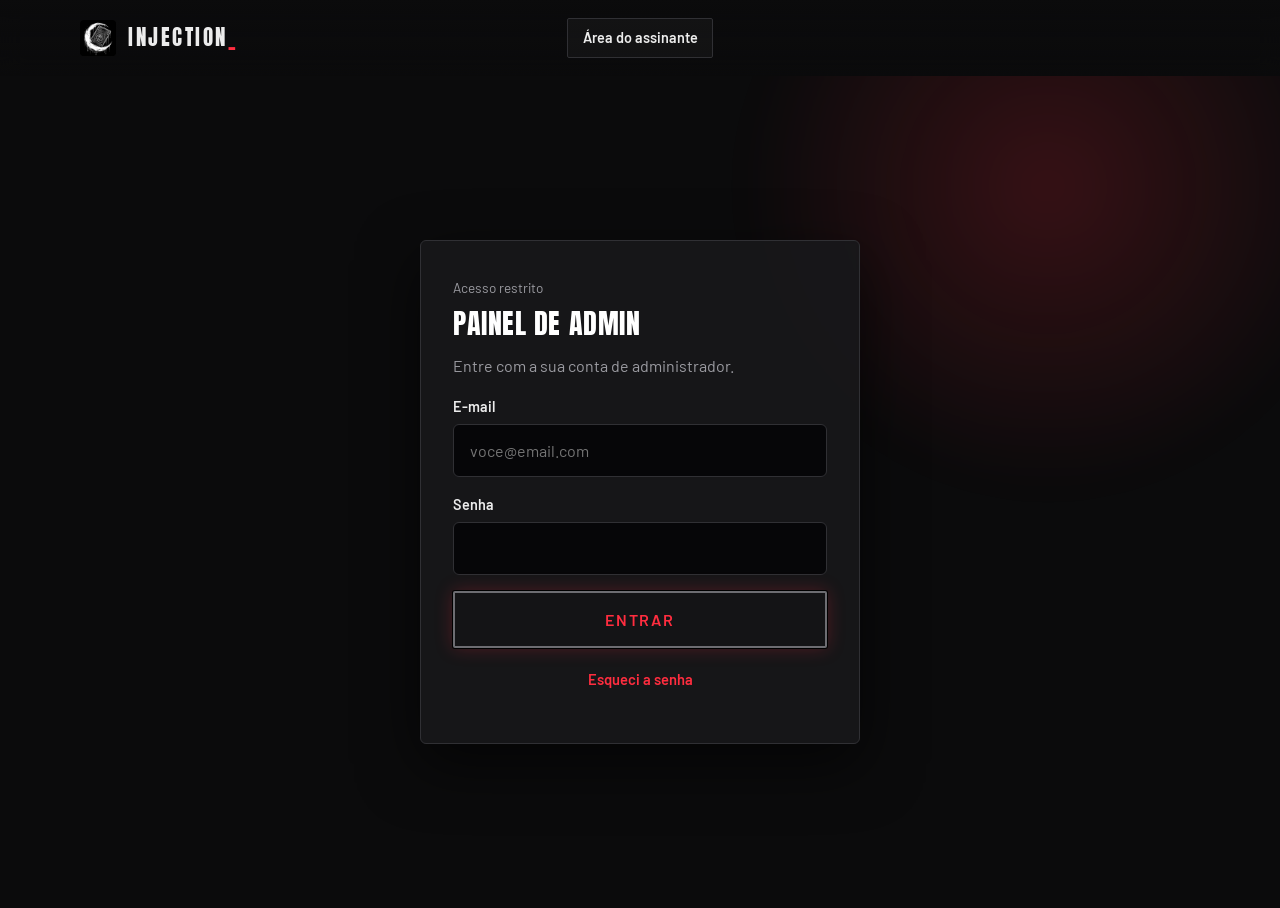
==== commit 63082b5f: "Usa o logo enviado (lua com carta de ás) no topo, menu, painéis e ícone Co-Authored-By: Claude Opus " ====
--- a/admin.html
+++ b/admin.html
@@ -6,7 +6,7 @@
   <title>Admin | Injection</title>
   <meta name="robots" content="noindex, nofollow" />
   <meta name="theme-color" content="#0b0b0c" />
-  <link rel="icon" href="assets/logo.svg" type="image/svg+xml" />
+  <link rel="icon" href="assets/logo-192.png" type="image/png" />
   <link rel="preconnect" href="https://fonts.googleapis.com" />
   <link rel="preconnect" href="https://fonts.gstatic.com" crossorigin />
   <link href="https://fonts.googleapis.com/css2?family=Anton&family=Barlow:wght@400;500;600;700&display=swap" rel="stylesheet" />
@@ -16,7 +16,7 @@
   <header class="nav">
     <div class="container nav__inner">
       <a href="index.html" class="brand" aria-label="Injection, início">
-        <img src="assets/logo.svg" alt="" width="36" height="36" />
+        <img src="assets/logo-192.png" alt="" width="36" height="36" />
         <span>injection<strong>_</strong></span>
       </a>
       <a href="area.html" class="btn btn--ghost btn--sm">Área do assinante</a>
--- a/assets/styles.css
+++ b/assets/styles.css
@@ -828,3 +828,61 @@
 .adm__ajuda { margin: 4px 0 0 !important; color: var(--muted) !important; font-size: .86rem; line-height: 1.45; max-width: 60ch; }
 .adm__ajuda--topo { margin: -4px 0 18px !important; max-width: none; }
 .adm__guia { margin-top: 18px; }
+
+/* ===== Topo da página inicial: animação da marca ===== */
+.marca {
+  position: relative; overflow: hidden; isolation: isolate;
+  min-height: min(calc(100vh - 68px), 820px); min-height: min(calc(100svh - 68px), 820px);
+  display: grid; place-items: center; padding: 56px 0 88px; text-align: center;
+  background: radial-gradient(ellipse 70% 60% at 50% 40%, rgba(255, 45, 63, .16), transparent 70%), linear-gradient(180deg, #121214, #0b0b0c);
+}
+.marca::after {
+  content: ""; position: absolute; inset: 0; z-index: -1; pointer-events: none; opacity: .45;
+  background-image: url("data:image/svg+xml,%3Csvg xmlns='http://www.w3.org/2000/svg' width='160' height='160'%3E%3Cfilter id='n'%3E%3CfeTurbulence type='fractalNoise' baseFrequency='.9' numOctaves='3'/%3E%3C/filter%3E%3Crect width='100%25' height='100%25' filter='url(%23n)' opacity='.18'/%3E%3C/svg%3E");
+}
+.marca__grid {
+  position: absolute; z-index: -2; left: -50%; right: -50%; bottom: -10%; height: 60%;
+  background-image: linear-gradient(rgba(255, 45, 63, .22) 1px, transparent 1px), linear-gradient(90deg, rgba(255, 45, 63, .22) 1px, transparent 1px);
+  background-size: 64px 64px; transform: perspective(420px) rotateX(62deg); transform-origin: 50% 0;
+  -webkit-mask-image: linear-gradient(180deg, transparent, #000 45%); mask-image: linear-gradient(180deg, transparent, #000 45%);
+  animation: marca-grid 3.2s linear infinite;
+}
+.marca__glow {
+  position: absolute; z-index: -1; top: 30%; left: 50%; width: min(620px, 90vw); aspect-ratio: 1; transform: translate(-50%, -50%);
+  border-radius: 50%; background: radial-gradient(circle, rgba(255, 45, 63, .35), transparent 65%); filter: blur(10px);
+  animation: marca-pulso 3.6s ease-in-out infinite;
+}
+.marca__inner { display: flex; flex-direction: column; align-items: center; }
+.marca__logo { width: clamp(140px, 22vw, 210px); height: auto; border-radius: 9%; box-shadow: 0 0 0 1px rgba(255, 255, 255, .12), 0 18px 50px rgba(0, 0, 0, .6), 0 0 40px rgba(255, 255, 255, .08); animation: marca-entra .9s cubic-bezier(.2, .8, .2, 1) both, marca-flutua 5s ease-in-out 1s infinite; }
+.marca__tag { display: inline-flex; align-items: center; gap: 8px; margin: 26px 0 6px; font-size: .82rem; text-transform: uppercase; letter-spacing: .22em; color: #bdbdc2; animation: marca-sobe .7s ease 1s both; }
+.marca__dot { color: #2ecc71; width: 8px; height: 8px; border-radius: 50%; background: #2ecc71; box-shadow: 0 0 0 0 rgba(46, 204, 113, .6); animation: ping 2s infinite; }
+.marca__nome { margin: 0; font-family: var(--display); font-weight: 400; line-height: .95; letter-spacing: .06em; font-size: clamp(3.2rem, 12vw, 8.5rem); color: #fff; display: flex; }
+.marca__nome span { display: inline-block; opacity: 0; transform: translateY(30px); animation: marca-letra .55s cubic-bezier(.2, .8, .2, 1) forwards, marca-glitch 7s steps(1) 3s infinite; }
+.marca__nome span:nth-child(1) { animation-delay: 1.1s, 3s; } .marca__nome span:nth-child(2) { animation-delay: 1.16s, 3.4s; }
+.marca__nome span:nth-child(3) { animation-delay: 1.22s, 3.8s; } .marca__nome span:nth-child(4) { animation-delay: 1.28s, 4.2s; }
+.marca__nome span:nth-child(5) { animation-delay: 1.34s, 4.6s; } .marca__nome span:nth-child(6) { animation-delay: 1.4s, 5s; }
+.marca__nome span:nth-child(7) { animation-delay: 1.46s, 5.4s; } .marca__nome span:nth-child(8) { animation-delay: 1.52s, 5.8s; }
+.marca__nome span:nth-child(9) { animation-delay: 1.58s, 6.2s; }
+.marca__nome b { color: var(--neon); font-weight: 400; animation: marca-cursor 1s steps(1) infinite; text-shadow: 0 0 18px rgba(255, 45, 63, .7); }
+.marca__sub { max-width: 52ch; margin: 18px auto 0; color: #c9c9ce; font-size: 1.08rem; animation: marca-sobe .7s ease 1.8s both; }
+.marca__cta { display: flex; gap: 12px; flex-wrap: wrap; justify-content: center; margin-top: 28px; animation: marca-sobe .7s ease 2s both; }
+.marca__cta .btn { padding: .85em 2em; }
+.marca__chips { list-style: none; display: flex; flex-wrap: wrap; justify-content: center; gap: 8px; margin: 26px 0 0; padding: 0; animation: marca-sobe .7s ease 2.2s both; }
+.marca__chips li { font-size: .78rem; padding: .4em .85em; border-radius: 999px; border: 1px solid rgba(255, 255, 255, .14); background: rgba(255, 255, 255, .04); color: #d6d6da; }
+.marca__scroll { position: absolute; bottom: 22px; left: 50%; transform: translateX(-50%); width: 26px; height: 42px; border-radius: 14px; border: 2px solid rgba(255, 255, 255, .3); }
+.marca__scroll span { position: absolute; left: 50%; top: 8px; width: 4px; height: 8px; margin-left: -2px; border-radius: 2px; background: var(--neon); animation: marca-rola 1.8s ease-in-out infinite; }
+
+@keyframes marca-grid { to { background-position: 0 64px, 0 0; } }
+@keyframes marca-pulso { 0%, 100% { opacity: .7; transform: translate(-50%, -50%) scale(.95); } 50% { opacity: 1; transform: translate(-50%, -50%) scale(1.05); } }
+@keyframes marca-entra { from { opacity: 0; transform: scale(.6) rotate(-12deg); } to { opacity: 1; transform: none; } }
+@keyframes marca-flutua { 0%, 100% { translate: 0 0; } 50% { translate: 0 -10px; } }
+@keyframes marca-sobe { from { opacity: 0; transform: translateY(14px); } to { opacity: 1; transform: none; } }
+@keyframes marca-letra { to { opacity: 1; transform: none; } }
+@keyframes marca-glitch { 0%, 100% { text-shadow: none; transform: none; } 1% { text-shadow: -3px 0 #ff2d3f, 3px 0 #22d3ee; transform: translateX(2px); } 2% { text-shadow: none; transform: none; } }
+@keyframes marca-cursor { 50% { opacity: 0; } }
+@keyframes marca-rola { 0% { opacity: 0; transform: translateY(0); } 30% { opacity: 1; } 100% { opacity: 0; transform: translateY(14px); } }
+@media (max-width: 600px) { .marca { padding: 40px 0 80px; } .marca__sub { font-size: 1rem; padding: 0 8px; } }
+@media (prefers-reduced-motion: reduce) {
+  .marca *, .marca__grid, .marca__glow { animation: none !important; }
+  .marca__nome span, .marca__tag, .marca__sub, .marca__cta, .marca__chips { opacity: 1; transform: none; }
+}
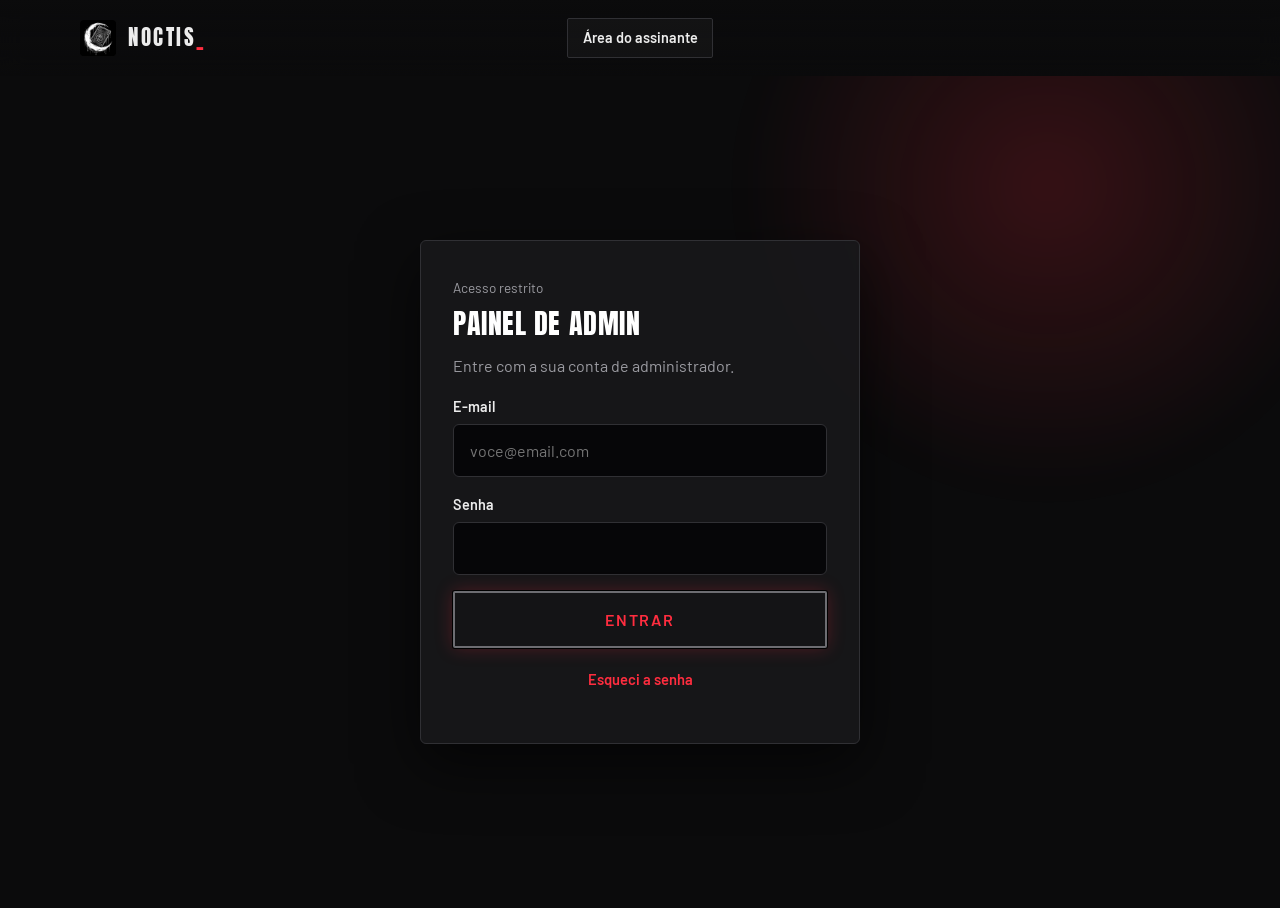
==== commit 5435ce90: "Nome da marca passa a ser Noctis em todo o site, painéis e e-mails Co-Authored-By: Claude Opus 5.5 (" ====
--- a/admin.html
+++ b/admin.html
@@ -3,7 +3,7 @@
 <head>
   <meta charset="utf-8" />
   <meta name="viewport" content="width=device-width, initial-scale=1" />
-  <title>Admin | Injection</title>
+  <title>Admin | Noctis</title>
   <meta name="robots" content="noindex, nofollow" />
   <meta name="theme-color" content="#0b0b0c" />
   <link rel="icon" href="assets/logo-192.png" type="image/png" />
@@ -15,9 +15,9 @@
 <body>
   <header class="nav">
     <div class="container nav__inner">
-      <a href="index.html" class="brand" aria-label="Injection, início">
+      <a href="index.html" class="brand" aria-label="Noctis, início">
         <img src="assets/logo-192.png" alt="" width="36" height="36" />
-        <span>injection<strong>_</strong></span>
+        <span>noctis<strong>_</strong></span>
       </a>
       <a href="area.html" class="btn btn--ghost btn--sm">Área do assinante</a>
     </div>
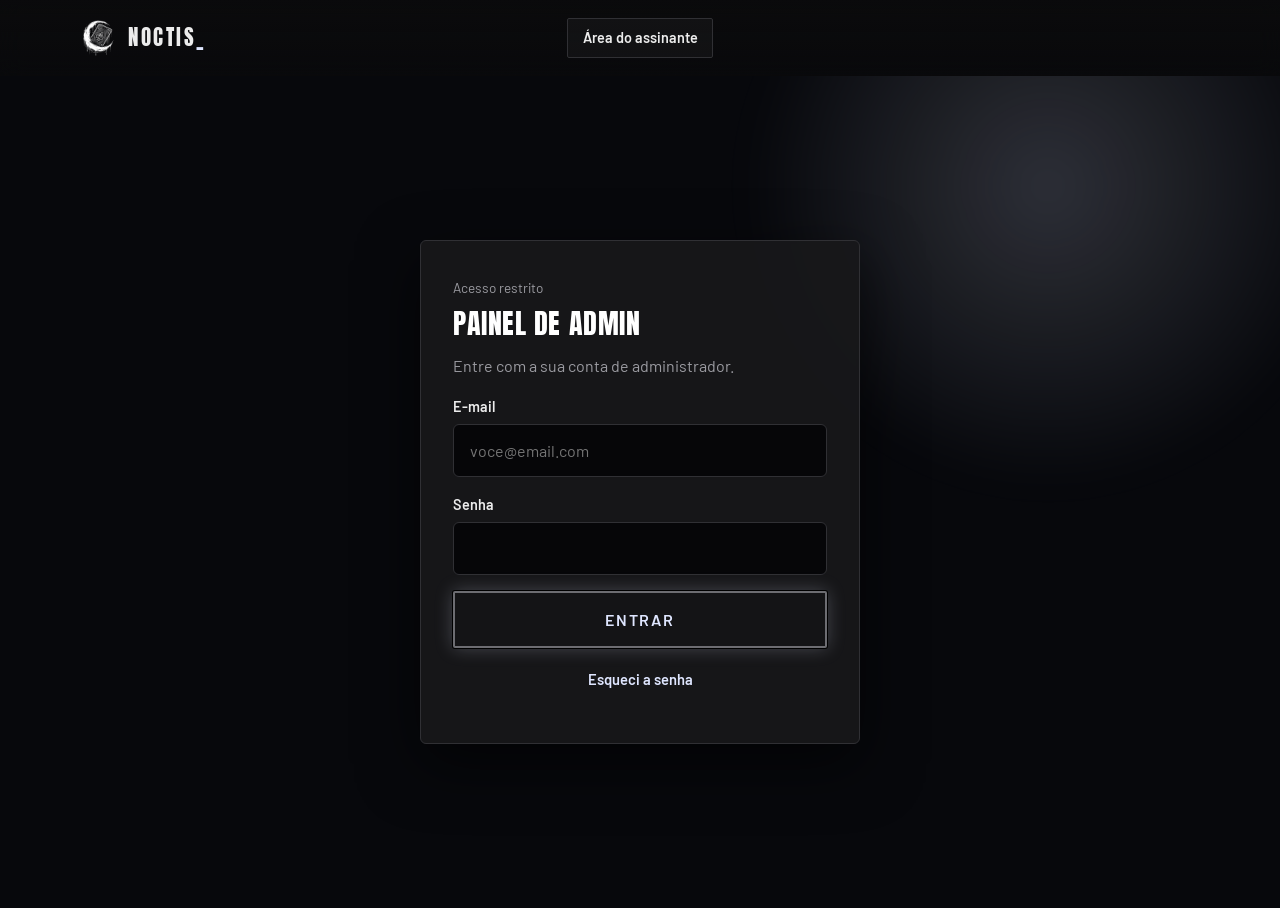
==== commit 1c6c4533: "Logo com fundo transparente, tira o resto do nome Injection e força o navegador a baixar a versão no" ====
--- a/admin.html
+++ b/admin.html
@@ -6,17 +6,17 @@
   <title>Admin | Noctis</title>
   <meta name="robots" content="noindex, nofollow" />
   <meta name="theme-color" content="#0b0b0c" />
-  <link rel="icon" href="assets/logo-192.png" type="image/png" />
+  <link rel="icon" href="assets/logo-192.png?v=3" type="image/png" />
   <link rel="preconnect" href="https://fonts.googleapis.com" />
   <link rel="preconnect" href="https://fonts.gstatic.com" crossorigin />
   <link href="https://fonts.googleapis.com/css2?family=Anton&family=Barlow:wght@400;500;600;700&display=swap" rel="stylesheet" />
-  <link rel="stylesheet" href="assets/styles.css" />
+  <link rel="stylesheet" href="assets/styles.css?v=3" />
 </head>
 <body>
   <header class="nav">
     <div class="container nav__inner">
       <a href="index.html" class="brand" aria-label="Noctis, início">
-        <img src="assets/logo-192.png" alt="" width="36" height="36" />
+        <img src="assets/logo-192.png?v=3" alt="" width="36" height="36" />
         <span>noctis<strong>_</strong></span>
       </a>
       <a href="area.html" class="btn btn--ghost btn--sm">Área do assinante</a>
@@ -147,10 +147,10 @@
     </form>
   </dialog>
 
-  <script src="assets/config.js"></script>
-  <script src="assets/games.js"></script>
-  <script src="assets/main.js"></script>
+  <script src="assets/config.js?v=3"></script>
+  <script src="assets/games.js?v=3"></script>
+  <script src="assets/main.js?v=3"></script>
   <script src="assets/vendor/supabase.js"></script>
-  <script src="assets/admin.js"></script>
+  <script src="assets/admin.js?v=3"></script>
 </body>
 </html>
--- a/assets/styles.css
+++ b/assets/styles.css
@@ -1,21 +1,21 @@
 :root {
-  --bg: #0b0b0c;
-  --bg-alt: #111113;
+  --bg: #07080c;
+  --bg-alt: #0d0f15;
   --surface: rgba(24, 24, 27, .92);
   --surface-2: #232326;
   --border: #303034;
   --text: #ececec;
   --muted: #9b9ba1;
-  --neon: #ff2d3f;
-  --neon-d: #c51626;
+  --neon: #dfe6ff;
+  --neon-d: #8e9bbd;
   --cyan: #d4d4d8;
-  --red: #ff2d3f;
+  --red: #ff5a6a;
   --yellow: #f5c542;
   --band: #9a9a9e;
   --radius: 6px;
   --mono: "Barlow", system-ui, -apple-system, "Segoe UI", Roboto, sans-serif;
   --display: "Anton", "Bebas Neue", Impact, sans-serif;
-  --glow: 0 0 8px rgba(255, 45, 63, .55), 0 0 22px rgba(255, 45, 63, .25);
+  --glow: 0 0 8px rgba(196, 210, 255, .55), 0 0 22px rgba(196, 210, 255, .25);
   --shadow: 0 20px 60px rgba(0, 0, 0, .6);
 }
 
@@ -49,7 +49,7 @@
   background: var(--neon); color: #09090b; box-shadow: var(--glow);
   text-transform: uppercase; letter-spacing: .06em;
 }
-.btn--primary:hover { background: #fff; box-shadow: 0 0 10px #fff, 0 0 26px rgba(255, 45, 63, .8); }
+.btn--primary:hover { background: #fff; box-shadow: 0 0 10px #fff, 0 0 26px rgba(196, 210, 255, .8); }
 .btn--ghost { border-color: var(--border); background: rgba(255, 255, 255, .03); color: var(--text); }
 .btn--ghost:hover { border-color: var(--neon); }
 .btn--sm { padding: .5em 1em; font-size: .9rem; }
@@ -75,7 +75,7 @@
 .hero { position: relative; overflow: hidden; padding: 96px 0 80px; }
 .hero__glow {
   position: absolute; inset: -30% -10% auto auto; width: 720px; height: 720px;
-  background: radial-gradient(circle, rgba(255, 45, 63, .35), transparent 60%);
+  background: radial-gradient(circle, rgba(196, 210, 255, .35), transparent 60%);
   filter: blur(20px); pointer-events: none;
 }
 .hero__inner { position: relative; display: grid; grid-template-columns: 1.1fr 1fr; gap: 56px; align-items: center; }
@@ -142,7 +142,7 @@
   position: relative; display: flex; flex-direction: column;
   background: var(--surface); border: 1px solid var(--border); border-radius: var(--radius); padding: 32px 28px;
 }
-.plan--featured { border-color: var(--neon); background: linear-gradient(180deg, rgba(255, 45, 63, .12), var(--surface) 40%); box-shadow: 0 0 0 1px var(--neon), var(--shadow); }
+.plan--featured { border-color: var(--neon); background: linear-gradient(180deg, rgba(196, 210, 255, .12), var(--surface) 40%); box-shadow: 0 0 0 1px var(--neon), var(--shadow); }
 .plan__badge { position: absolute; top: -13px; left: 50%; transform: translateX(-50%); background: var(--cyan); color: #09090b; font-size: .78rem; font-weight: 800; padding: .3em .9em; border-radius: 2px; white-space: nowrap; }
 .plan__desc { color: var(--muted); min-height: 3.2em; }
 .plan__price { display: flex; align-items: baseline; gap: 4px; margin: .25em 0 1.25em; }
@@ -168,7 +168,7 @@
 .faq details p { padding: 0 22px 18px; margin: 0; color: var(--muted); }
 
 /* CTA */
-.cta { padding: 80px 0; text-align: center; background: radial-gradient(ellipse at center, rgba(255, 45, 63, .2), transparent 70%); }
+.cta { padding: 80px 0; text-align: center; background: radial-gradient(ellipse at center, rgba(196, 210, 255, .2), transparent 70%); }
 .cta h2 { font-size: clamp(1.8rem, 3.5vw, 2.5rem); font-weight: 800; }
 .cta p { color: var(--muted); margin-bottom: 1.75rem; }
 
@@ -190,7 +190,7 @@
   width: 100%; padding: .8em 1em; border-radius: var(--radius); border: 1px solid var(--border);
   background: var(--bg); color: var(--text); font: inherit;
 }
-.field input:focus { outline: none; border-color: var(--neon); box-shadow: 0 0 0 3px rgba(255, 45, 63, .25); }
+.field input:focus { outline: none; border-color: var(--neon); box-shadow: 0 0 0 3px rgba(196, 210, 255, .25); }
 .auth__msg { margin-top: 16px; padding: 12px 14px; border-radius: var(--radius); background: rgba(243, 255, 77, .1); border: 1px solid rgba(243, 255, 77, .3); color: var(--yellow); font-size: .92rem; }
 .auth__alt { margin-top: 20px; text-align: center; color: var(--muted); font-size: .92rem; }
 .auth__alt a { color: var(--neon); font-weight: 600; }
@@ -229,28 +229,28 @@
 h3 { font-weight: 700; letter-spacing: .01em; }
 .hero h1, .section__head h2, .cta h2, .auth__card h1 { color: #ffffff; text-shadow: none; }
 .eyebrow { color: var(--neon); letter-spacing: .18em; text-transform: uppercase; }
-.pill { font-family: var(--mono); font-size: .8rem; background: rgba(255, 45, 63, .06); color: var(--neon); border-color: rgba(255, 45, 63, .35); }
+.pill { font-family: var(--mono); font-size: .8rem; background: rgba(196, 210, 255, .06); color: var(--neon); border-color: rgba(196, 210, 255, .35); }
 .section--alt { background: rgba(14, 13, 18, .8); }
 .card, .plan, .quote, .steps li, .faq details, .auth__card, .term { backdrop-filter: blur(2px); }
-.card:hover, .plan:hover { box-shadow: 0 0 0 1px var(--neon), 0 0 24px rgba(255, 45, 63, .2); }
-.card__icon { font-family: var(--display); font-size: 1rem; color: var(--neon); background: transparent; border: 1px solid var(--neon); text-shadow: var(--glow); box-shadow: inset 0 0 12px rgba(255, 45, 63, .2); }
+.card:hover, .plan:hover { box-shadow: 0 0 0 1px var(--neon), 0 0 24px rgba(196, 210, 255, .2); }
+.card__icon { font-family: var(--display); font-size: 1rem; color: var(--neon); background: transparent; border: 1px solid var(--neon); text-shadow: var(--glow); box-shadow: inset 0 0 12px rgba(196, 210, 255, .2); }
 .steps__n { background: transparent; border: 1px solid var(--neon); color: var(--neon); text-shadow: var(--glow); border-radius: var(--radius); }
-.plan--featured { background: linear-gradient(180deg, rgba(255, 45, 63, .1), var(--surface) 45%); box-shadow: 0 0 0 1px var(--neon), 0 0 40px rgba(255, 45, 63, .25); }
+.plan--featured { background: linear-gradient(180deg, rgba(196, 210, 255, .1), var(--surface) 45%); box-shadow: 0 0 0 1px var(--neon), 0 0 40px rgba(196, 210, 255, .25); }
 .plan__badge { background: var(--neon); box-shadow: var(--glow); text-transform: uppercase; }
 .plan__price .val { font-family: var(--display); font-weight: 400; color: var(--neon); text-shadow: var(--glow); }
 .plan__list li::before { content: ">"; color: var(--neon); }
 .billing__opt.is-active { background: var(--neon); color: #09090b; }
 .billing__opt.is-active em { color: #09090b; }
 .faq summary::after { color: var(--neon); }
-.term { border-color: var(--neon); box-shadow: 0 0 0 1px rgba(255, 45, 63, .25), 0 0 40px rgba(255, 45, 63, .2); }
-.term__body { min-height: 13.5em; white-space: pre-wrap; text-shadow: 0 0 4px rgba(255, 45, 63, .5); }
+.term { border-color: var(--neon); box-shadow: 0 0 0 1px rgba(196, 210, 255, .25), 0 0 40px rgba(196, 210, 255, .2); }
+.term__body { min-height: 13.5em; white-space: pre-wrap; text-shadow: 0 0 4px rgba(196, 210, 255, .5); }
 .c-g { color: var(--cyan); } .c-p { color: var(--neon); } .c-y { color: var(--yellow); }
 .caret { color: var(--neon); }
-.hero__glow { background: radial-gradient(circle, rgba(255, 45, 63, .18), transparent 60%); }
+.hero__glow { background: radial-gradient(circle, rgba(196, 210, 255, .18), transparent 60%); }
 .hero__stats strong { font-family: var(--display); font-weight: 400; color: var(--neon); text-shadow: var(--glow); }
 .auth__prompt { color: var(--neon); font-size: .85rem; margin-bottom: .5rem; }
 .field input { background: #060608; caret-color: var(--neon); }
-.field input:focus { border-color: var(--neon); box-shadow: 0 0 0 3px rgba(255, 45, 63, .2); }
+.field input:focus { border-color: var(--neon); box-shadow: 0 0 0 3px rgba(196, 210, 255, .2); }
 .auth__alt a, .footer__links a:hover { color: var(--neon); }
 
 /* Glitch */
@@ -284,7 +284,7 @@
   background: var(--surface); border: 1px solid var(--border); border-radius: var(--radius); padding: 28px;
   transition: border-color .2s, box-shadow .2s, transform .2s;
 }
-.game:hover { border-color: var(--neon); box-shadow: 0 0 0 1px var(--neon), 0 0 24px rgba(255, 45, 63, .2); transform: translateY(-3px); }
+.game:hover { border-color: var(--neon); box-shadow: 0 0 0 1px var(--neon), 0 0 24px rgba(196, 210, 255, .2); transform: translateY(-3px); }
 .game h3 { font-size: 1.4rem; margin-top: .75rem; }
 .game p { color: var(--muted); }
 .game .btn { margin-top: auto; }
@@ -292,7 +292,7 @@
 .game__tag {
   display: grid; place-items: center; min-width: 56px; height: 56px; padding: 0 10px;
   font-family: var(--display); font-size: 1.2rem; color: var(--neon); text-shadow: var(--glow);
-  border: 1px solid var(--neon); border-radius: var(--radius); box-shadow: inset 0 0 14px rgba(255, 45, 63, .25);
+  border: 1px solid var(--neon); border-radius: var(--radius); box-shadow: inset 0 0 14px rgba(196, 210, 255, .25);
 }
 .game__status { font-size: .75rem; text-transform: uppercase; letter-spacing: .08em; color: var(--cyan); border: 1px solid rgba(0, 229, 255, .4); padding: .2em .6em; border-radius: 2px; }
 .game__price { margin-bottom: 1.25rem; }
@@ -306,7 +306,7 @@
 .sr-only { position: absolute; width: 1px; height: 1px; overflow: hidden; clip: rect(0 0 0 0); white-space: nowrap; }
 .btn--primary {
   background: #141416; color: var(--neon); border: 2px solid #6d6d72;
-  box-shadow: 0 0 0 1px #000, 0 0 18px rgba(255, 45, 63, .25); text-transform: uppercase; letter-spacing: .12em;
+  box-shadow: 0 0 0 1px #000, 0 0 18px rgba(196, 210, 255, .25); text-transform: uppercase; letter-spacing: .12em;
 }
 .btn--primary:hover { background: var(--neon); color: #fff; border-color: var(--neon); box-shadow: var(--glow); }
 .stage {
@@ -541,7 +541,7 @@
 
 /* Pulso no botão principal do palco */
 .stage__cta { animation: pulse 2.6s ease-in-out infinite; }
-@keyframes pulse { 0%, 100% { box-shadow: 0 0 0 1px #000, 0 0 18px rgba(255, 45, 63, .25); } 50% { box-shadow: 0 0 0 1px #000, 0 0 34px rgba(255, 45, 63, .55); } }
+@keyframes pulse { 0%, 100% { box-shadow: 0 0 0 1px #000, 0 0 18px rgba(196, 210, 255, .25); } 50% { box-shadow: 0 0 0 1px #000, 0 0 34px rgba(196, 210, 255, .55); } }
 
 /* Menu compacto ao rolar */
 .nav__inner { transition: height .3s; }
@@ -589,7 +589,7 @@
 .status i { width: 8px; height: 8px; border-radius: 50%; background: currentColor; box-shadow: 0 0 0 0 currentColor; animation: ping 2s infinite; }
 @keyframes ping { 0% { box-shadow: 0 0 0 0 color-mix(in srgb, currentColor 60%, transparent); } 80%, 100% { box-shadow: 0 0 0 8px transparent; } }
 .status--manutencao, .status--dev { background: rgba(245, 197, 66, .1); color: #f5c542; border-color: rgba(245, 197, 66, .35); }
-.status--offline { background: rgba(255, 45, 63, .1); color: #ff6b78; border-color: rgba(255, 45, 63, .35); }
+.status--offline { background: rgba(196, 210, 255, .1); color: #ff6b78; border-color: rgba(196, 210, 255, .35); }
 .intro .status { margin: 0 auto 1rem; display: flex; }
 .stage__bar > .status { position: absolute; left: 0; top: -44px; backdrop-filter: blur(8px); background: rgba(10, 30, 18, .7); }
 .stage__bar > .status--dev { background: rgba(40, 32, 8, .75); }
@@ -747,7 +747,7 @@
 /* ===== Login e painel real ===== */
 .auth__aviso { margin: 0 0 18px; padding: 12px 14px; border-radius: 12px; font-size: .92rem; background: rgba(46, 204, 113, .1); border: 1px solid rgba(46, 204, 113, .35); color: #7ef0a8; }
 .auth__aviso--pendente { background: rgba(245, 197, 66, .08); border-color: rgba(245, 197, 66, .3); color: #f5c542; }
-.auth__aviso--falhou { background: rgba(255, 45, 63, .08); border-color: rgba(255, 45, 63, .35); color: #ff8a95; }
+.auth__aviso--falhou { background: rgba(196, 210, 255, .08); border-color: rgba(196, 210, 255, .35); color: #ff8a95; }
 .auth__msg b { color: #fff; }
 .dash__head .note { margin: 4px 0 0; }
 .dash__pcs { list-style: none; margin: 4px 0 0; padding: 0; width: 100%; display: grid; gap: 8px; }
@@ -834,7 +834,7 @@
   position: relative; overflow: hidden; isolation: isolate;
   min-height: min(calc(100vh - 68px), 820px); min-height: min(calc(100svh - 68px), 820px);
   display: grid; place-items: center; padding: 56px 0 88px; text-align: center;
-  background: radial-gradient(ellipse 70% 60% at 50% 40%, rgba(255, 45, 63, .16), transparent 70%), linear-gradient(180deg, #121214, #0b0b0c);
+  background: radial-gradient(ellipse 70% 60% at 50% 40%, rgba(196, 210, 255, .16), transparent 70%), linear-gradient(180deg, #121214, #0b0b0c);
 }
 .marca::after {
   content: ""; position: absolute; inset: 0; z-index: -1; pointer-events: none; opacity: .45;
@@ -842,18 +842,18 @@
 }
 .marca__grid {
   position: absolute; z-index: -2; left: -50%; right: -50%; bottom: -10%; height: 60%;
-  background-image: linear-gradient(rgba(255, 45, 63, .22) 1px, transparent 1px), linear-gradient(90deg, rgba(255, 45, 63, .22) 1px, transparent 1px);
+  background-image: linear-gradient(rgba(196, 210, 255, .22) 1px, transparent 1px), linear-gradient(90deg, rgba(196, 210, 255, .22) 1px, transparent 1px);
   background-size: 64px 64px; transform: perspective(420px) rotateX(62deg); transform-origin: 50% 0;
   -webkit-mask-image: linear-gradient(180deg, transparent, #000 45%); mask-image: linear-gradient(180deg, transparent, #000 45%);
   animation: marca-grid 3.2s linear infinite;
 }
 .marca__glow {
   position: absolute; z-index: -1; top: 30%; left: 50%; width: min(620px, 90vw); aspect-ratio: 1; transform: translate(-50%, -50%);
-  border-radius: 50%; background: radial-gradient(circle, rgba(255, 45, 63, .35), transparent 65%); filter: blur(10px);
+  border-radius: 50%; background: radial-gradient(circle, rgba(196, 210, 255, .35), transparent 65%); filter: blur(10px);
   animation: marca-pulso 3.6s ease-in-out infinite;
 }
 .marca__inner { display: flex; flex-direction: column; align-items: center; }
-.marca__logo { width: clamp(140px, 22vw, 210px); height: auto; border-radius: 9%; box-shadow: 0 0 0 1px rgba(255, 255, 255, .12), 0 18px 50px rgba(0, 0, 0, .6), 0 0 40px rgba(255, 255, 255, .08); animation: marca-entra .9s cubic-bezier(.2, .8, .2, 1) both, marca-flutua 5s ease-in-out 1s infinite; }
+.marca__logo { width: clamp(160px, 24vw, 240px); height: auto; filter: drop-shadow(0 0 18px rgba(196, 210, 255, .35)); animation: marca-entra .9s cubic-bezier(.2, .8, .2, 1) both, marca-flutua 5s ease-in-out 1s infinite; }
 .marca__tag { display: inline-flex; align-items: center; gap: 8px; margin: 26px 0 6px; font-size: .82rem; text-transform: uppercase; letter-spacing: .22em; color: #bdbdc2; animation: marca-sobe .7s ease 1s both; }
 .marca__dot { color: #2ecc71; width: 8px; height: 8px; border-radius: 50%; background: #2ecc71; box-shadow: 0 0 0 0 rgba(46, 204, 113, .6); animation: ping 2s infinite; }
 .marca__nome { margin: 0; font-family: var(--display); font-weight: 400; line-height: .95; letter-spacing: .06em; font-size: clamp(3.2rem, 12vw, 8.5rem); color: #fff; display: flex; }
@@ -863,7 +863,7 @@
 .marca__nome span:nth-child(5) { animation-delay: 1.34s, 4.6s; } .marca__nome span:nth-child(6) { animation-delay: 1.4s, 5s; }
 .marca__nome span:nth-child(7) { animation-delay: 1.46s, 5.4s; } .marca__nome span:nth-child(8) { animation-delay: 1.52s, 5.8s; }
 .marca__nome span:nth-child(9) { animation-delay: 1.58s, 6.2s; }
-.marca__nome b { color: var(--neon); font-weight: 400; animation: marca-cursor 1s steps(1) infinite; text-shadow: 0 0 18px rgba(255, 45, 63, .7); }
+.marca__nome b { color: var(--neon); font-weight: 400; animation: marca-cursor 1s steps(1) infinite; text-shadow: 0 0 18px rgba(196, 210, 255, .7); }
 .marca__sub { max-width: 52ch; margin: 18px auto 0; color: #c9c9ce; font-size: 1.08rem; animation: marca-sobe .7s ease 1.8s both; }
 .marca__cta { display: flex; gap: 12px; flex-wrap: wrap; justify-content: center; margin-top: 28px; animation: marca-sobe .7s ease 2s both; }
 .marca__cta .btn { padding: .85em 2em; }
@@ -878,7 +878,7 @@
 @keyframes marca-flutua { 0%, 100% { translate: 0 0; } 50% { translate: 0 -10px; } }
 @keyframes marca-sobe { from { opacity: 0; transform: translateY(14px); } to { opacity: 1; transform: none; } }
 @keyframes marca-letra { to { opacity: 1; transform: none; } }
-@keyframes marca-glitch { 0%, 100% { text-shadow: none; transform: none; } 1% { text-shadow: -3px 0 #ff2d3f, 3px 0 #22d3ee; transform: translateX(2px); } 2% { text-shadow: none; transform: none; } }
+@keyframes marca-glitch { 0%, 100% { text-shadow: none; transform: none; } 1% { text-shadow: -3px 0 #dfe6ff, 3px 0 #22d3ee; transform: translateX(2px); } 2% { text-shadow: none; transform: none; } }
 @keyframes marca-cursor { 50% { opacity: 0; } }
 @keyframes marca-rola { 0% { opacity: 0; transform: translateY(0); } 30% { opacity: 1; } 100% { opacity: 0; transform: translateY(14px); } }
 @media (max-width: 600px) { .marca { padding: 40px 0 80px; } .marca__sub { font-size: 1rem; padding: 0 8px; } }
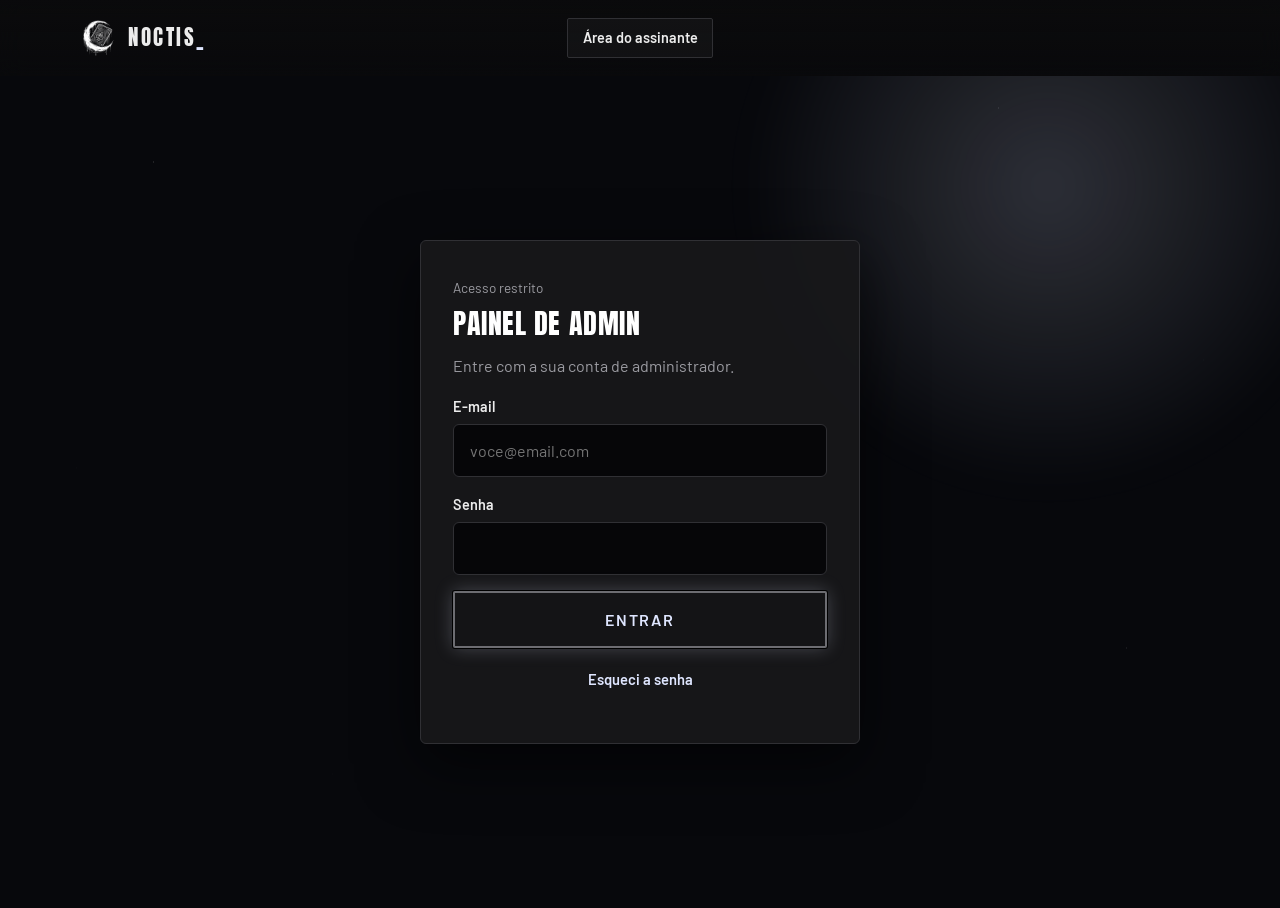
==== commit 2207b46d: "Noctis: céu estrelado com estrelas cadentes, halo da lua, brilho no nome, luz do mouse, barra de lei" ====
--- a/admin.html
+++ b/admin.html
@@ -6,17 +6,17 @@
   <title>Admin | Noctis</title>
   <meta name="robots" content="noindex, nofollow" />
   <meta name="theme-color" content="#0b0b0c" />
-  <link rel="icon" href="assets/logo-192.png?v=3" type="image/png" />
+  <link rel="icon" href="assets/logo-192.png?v=4" type="image/png" />
   <link rel="preconnect" href="https://fonts.googleapis.com" />
   <link rel="preconnect" href="https://fonts.gstatic.com" crossorigin />
   <link href="https://fonts.googleapis.com/css2?family=Anton&family=Barlow:wght@400;500;600;700&display=swap" rel="stylesheet" />
-  <link rel="stylesheet" href="assets/styles.css?v=3" />
+  <link rel="stylesheet" href="assets/styles.css?v=4" />
 </head>
 <body>
   <header class="nav">
     <div class="container nav__inner">
       <a href="index.html" class="brand" aria-label="Noctis, início">
-        <img src="assets/logo-192.png?v=3" alt="" width="36" height="36" />
+        <img src="assets/logo-192.png?v=4" alt="" width="36" height="36" />
         <span>noctis<strong>_</strong></span>
       </a>
       <a href="area.html" class="btn btn--ghost btn--sm">Área do assinante</a>
@@ -147,10 +147,10 @@
     </form>
   </dialog>
 
-  <script src="assets/config.js?v=3"></script>
-  <script src="assets/games.js?v=3"></script>
-  <script src="assets/main.js?v=3"></script>
+  <script src="assets/config.js?v=4"></script>
+  <script src="assets/games.js?v=4"></script>
+  <script src="assets/main.js?v=4"></script>
   <script src="assets/vendor/supabase.js"></script>
-  <script src="assets/admin.js?v=3"></script>
+  <script src="assets/admin.js?v=4"></script>
 </body>
 </html>
--- a/assets/styles.css
+++ b/assets/styles.css
@@ -308,7 +308,7 @@
   background: #141416; color: var(--neon); border: 2px solid #6d6d72;
   box-shadow: 0 0 0 1px #000, 0 0 18px rgba(196, 210, 255, .25); text-transform: uppercase; letter-spacing: .12em;
 }
-.btn--primary:hover { background: var(--neon); color: #fff; border-color: var(--neon); box-shadow: var(--glow); }
+.btn--primary:hover { background: var(--neon); color: #07080c; border-color: var(--neon); box-shadow: var(--glow); }
 .stage {
   --c: #7b3fe4;
   position: relative; overflow: hidden; isolation: isolate;
@@ -416,7 +416,7 @@
 .nav__toggle { justify-self: end; }
 
 .btn--pill { width: 100%; background: #fff; color: #0b0b0c; border-radius: 999px; padding: .8em 1.5em; font-weight: 600; margin-top: auto; }
-.btn--pill:hover { background: var(--neon); color: #fff; box-shadow: var(--glow); }
+.btn--pill:hover { background: var(--neon); color: #07080c; box-shadow: var(--glow); }
 
 .pricing { --c: #7b3fe4; position: relative; overflow: hidden; padding: 72px 0 96px; isolation: isolate; }
 .pricing__blob {
@@ -482,7 +482,7 @@
 }
 .game .btn, .card .btn { border-radius: 999px; }
 .game .btn--primary { background: #fff; color: #0b0b0c; border: 0; box-shadow: none; letter-spacing: .04em; }
-.game .btn--primary:hover { background: var(--neon); color: #fff; box-shadow: var(--glow); }
+.game .btn--primary:hover { background: var(--neon); color: #07080c; box-shadow: var(--glow); }
 
 @media (max-width: 900px) {
   .pricing__title { margin-bottom: -1.5rem; }
@@ -646,7 +646,7 @@
 .news__head { display: flex; align-items: center; gap: 12px; margin-bottom: 8px; }
 .news__head strong { font-size: 1.1rem; }
 .news__head span { color: var(--muted); font-size: .88rem; }
-.news__head em { font-style: normal; font-size: .7rem; font-weight: 700; text-transform: uppercase; letter-spacing: .08em; background: var(--neon); color: #fff; padding: .2em .6em; border-radius: 999px; }
+.news__head em { font-style: normal; font-size: .7rem; font-weight: 700; text-transform: uppercase; letter-spacing: .08em; background: var(--neon); color: #07080c; padding: .2em .6em; border-radius: 999px; }
 .news__log ul { margin: 0; padding-left: 1.1em; color: #d4d4d8; }
 .news__log ul li { margin: .2em 0; }
 .news__log ul li::marker { color: var(--neon); }
@@ -886,3 +886,72 @@
   .marca *, .marca__grid, .marca__glow { animation: none !important; }
   .marca__nome span, .marca__tag, .marca__sub, .marca__cta, .marca__chips { opacity: 1; transform: none; }
 }
+
+/* ===== Noctis: céu, lua e luz ===== */
+body::before {
+  content: ""; position: fixed; inset: 0; z-index: 0; pointer-events: none;
+  background-image:
+    radial-gradient(1px 1px at 12% 18%, rgba(255, 255, 255, .7), transparent 60%),
+    radial-gradient(1px 1px at 78% 12%, rgba(255, 255, 255, .55), transparent 60%),
+    radial-gradient(1.5px 1.5px at 42% 64%, rgba(220, 228, 255, .5), transparent 60%),
+    radial-gradient(1px 1px at 88% 72%, rgba(255, 255, 255, .45), transparent 60%),
+    radial-gradient(1px 1px at 26% 86%, rgba(255, 255, 255, .4), transparent 60%),
+    radial-gradient(1.5px 1.5px at 62% 34%, rgba(220, 228, 255, .45), transparent 60%),
+    radial-gradient(1px 1px at 6% 52%, rgba(255, 255, 255, .5), transparent 60%),
+    radial-gradient(1px 1px at 94% 40%, rgba(255, 255, 255, .5), transparent 60%);
+  animation: ceu-pisca 6s ease-in-out infinite alternate;
+}
+@keyframes ceu-pisca { from { opacity: .35; } to { opacity: .9; } }
+
+.marca__ceu { position: absolute; inset: 0; width: 100%; height: 100%; z-index: 0; pointer-events: none; }
+.marca__grid { opacity: .55; }
+.marca__lua { position: relative; display: grid; place-items: center; transform: translate(calc(var(--mx, 0) * 18px), calc(var(--my, 0) * 14px)); transition: transform .4s ease-out; }
+.marca__halo { position: absolute; width: 132%; aspect-ratio: 1; border-radius: 50%; pointer-events: none;
+  background: conic-gradient(from 0deg, transparent 0 20%, rgba(220, 228, 255, .35) 30%, transparent 42% 70%, rgba(220, 228, 255, .2) 80%, transparent 90%);
+  -webkit-mask: radial-gradient(closest-side, transparent 88%, #000 90%, #000 98%, transparent 100%); mask: radial-gradient(closest-side, transparent 88%, #000 90%, #000 98%, transparent 100%);
+  animation: halo-gira 14s linear infinite, marca-sobe 1s ease 1s both; }
+.marca__halo::after { content: ""; position: absolute; inset: 18%; border-radius: 50%; background: radial-gradient(circle, rgba(196, 210, 255, .22), transparent 65%); filter: blur(10px); animation: halo-respira 4s ease-in-out infinite; }
+@keyframes halo-gira { to { transform: rotate(360deg); } }
+@keyframes halo-respira { 0%, 100% { opacity: .6; transform: scale(.92); } 50% { opacity: 1; transform: scale(1.06); } }
+
+.marca__nome { position: relative; }
+.marca__nome::after { content: ""; position: absolute; inset: -4% -2%; pointer-events: none; mix-blend-mode: overlay;
+  background: linear-gradient(105deg, transparent 35%, rgba(255, 255, 255, .95) 48%, transparent 60%) no-repeat; background-size: 240% 100%; background-position: 160% 0;
+  animation: nome-brilho 5.5s ease-in-out 2.4s infinite; }
+@keyframes nome-brilho { 0% { background-position: 160% 0; } 45%, 100% { background-position: -60% 0; } }
+
+/* Botões com reflexo passando */
+.btn { position: relative; overflow: hidden; isolation: isolate; }
+.btn::after { content: ""; position: absolute; top: 0; bottom: 0; left: -60%; width: 40%; z-index: -1; pointer-events: none;
+  background: linear-gradient(100deg, transparent, rgba(255, 255, 255, .35), transparent); transform: skewX(-20deg); transition: left .6s ease; }
+.btn:hover::after { left: 130%; }
+
+/* Luz da lua seguindo o mouse */
+.luz { position: fixed; left: 0; top: 0; width: 520px; height: 520px; margin: -260px 0 0 -260px; border-radius: 50%; pointer-events: none; z-index: 0;
+  background: radial-gradient(circle, rgba(196, 210, 255, .09), transparent 62%); transform: translate(var(--lx, -999px), var(--ly, -999px)); transition: opacity .4s; }
+
+/* Barra de leitura no topo */
+.progresso { position: fixed; left: 0; top: 0; height: 2px; width: 100%; z-index: 60; pointer-events: none; transform-origin: 0 50%; transform: scaleX(var(--p, 0));
+  background: linear-gradient(90deg, rgba(196, 210, 255, .2), #dfe6ff); box-shadow: 0 0 10px rgba(196, 210, 255, .7); }
+
+/* Passos ligados por uma linha que se desenha */
+.steps { position: relative; isolation: isolate; }
+.steps::before { content: ""; position: absolute; left: 6%; right: 6%; top: 52px; height: 1px; z-index: -1;
+  background: linear-gradient(90deg, transparent, rgba(220, 228, 255, .5), transparent); transform: scaleX(0); transform-origin: 0 50%; transition: transform 1.4s cubic-bezier(.2, .8, .2, 1) .3s; }
+.steps.is-in::before { transform: scaleX(1); }
+.steps li { position: relative; }
+.steps li:hover .steps__n { box-shadow: 0 0 0 4px rgba(196, 210, 255, .12), var(--glow); }
+.steps__n { transition: box-shadow .3s; }
+@media (max-width: 860px) { .steps::before { display: none; } }
+
+/* Destaque do FAQ ao abrir */
+.faq details[open] { box-shadow: inset 2px 0 0 var(--neon); }
+.faq details summary { transition: color .2s; }
+.faq details:hover summary { color: #fff; }
+
+@media (prefers-reduced-motion: reduce) {
+  body::before, .marca__halo, .marca__halo::after, .marca__nome::after { animation: none !important; }
+  .marca__lua { transform: none; }
+  .steps::before { transform: none; transition: none; }
+  .luz, .progresso { display: none; }
+}
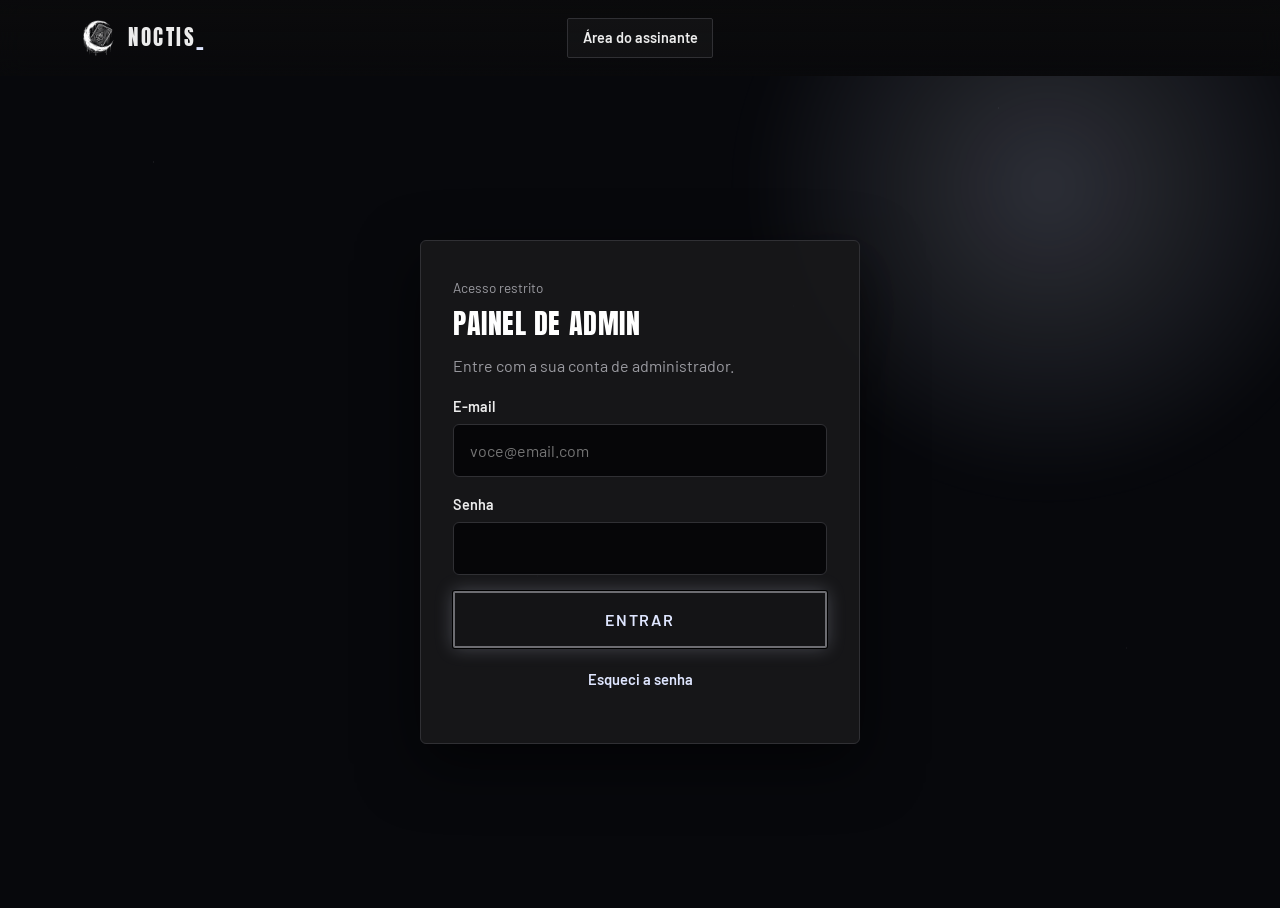
==== commit 5f45a78a: "Animação do topo mais leve: chão em perspectiva desenhado no canvas, canvas a 30 fps, sem luz do mou" ====
--- a/admin.html
+++ b/admin.html
@@ -6,17 +6,17 @@
   <title>Admin | Noctis</title>
   <meta name="robots" content="noindex, nofollow" />
   <meta name="theme-color" content="#0b0b0c" />
-  <link rel="icon" href="assets/logo-192.png?v=4" type="image/png" />
+  <link rel="icon" href="assets/logo-192.png?v=5" type="image/png" />
   <link rel="preconnect" href="https://fonts.googleapis.com" />
   <link rel="preconnect" href="https://fonts.gstatic.com" crossorigin />
   <link href="https://fonts.googleapis.com/css2?family=Anton&family=Barlow:wght@400;500;600;700&display=swap" rel="stylesheet" />
-  <link rel="stylesheet" href="assets/styles.css?v=4" />
+  <link rel="stylesheet" href="assets/styles.css?v=5" />
 </head>
 <body>
   <header class="nav">
     <div class="container nav__inner">
       <a href="index.html" class="brand" aria-label="Noctis, início">
-        <img src="assets/logo-192.png?v=4" alt="" width="36" height="36" />
+        <img src="assets/logo-192.png?v=5" alt="" width="36" height="36" />
         <span>noctis<strong>_</strong></span>
       </a>
       <a href="area.html" class="btn btn--ghost btn--sm">Área do assinante</a>
@@ -147,10 +147,10 @@
     </form>
   </dialog>
 
-  <script src="assets/config.js?v=4"></script>
-  <script src="assets/games.js?v=4"></script>
-  <script src="assets/main.js?v=4"></script>
+  <script src="assets/config.js?v=5"></script>
+  <script src="assets/games.js?v=5"></script>
+  <script src="assets/main.js?v=5"></script>
   <script src="assets/vendor/supabase.js"></script>
-  <script src="assets/admin.js?v=4"></script>
+  <script src="assets/admin.js?v=5"></script>
 </body>
 </html>
--- a/assets/styles.css
+++ b/assets/styles.css
@@ -231,7 +231,6 @@
 .eyebrow { color: var(--neon); letter-spacing: .18em; text-transform: uppercase; }
 .pill { font-family: var(--mono); font-size: .8rem; background: rgba(196, 210, 255, .06); color: var(--neon); border-color: rgba(196, 210, 255, .35); }
 .section--alt { background: rgba(14, 13, 18, .8); }
-.card, .plan, .quote, .steps li, .faq details, .auth__card, .term { backdrop-filter: blur(2px); }
 .card:hover, .plan:hover { box-shadow: 0 0 0 1px var(--neon), 0 0 24px rgba(196, 210, 255, .2); }
 .card__icon { font-family: var(--display); font-size: 1rem; color: var(--neon); background: transparent; border: 1px solid var(--neon); text-shadow: var(--glow); box-shadow: inset 0 0 12px rgba(196, 210, 255, .2); }
 .steps__n { background: transparent; border: 1px solid var(--neon); color: var(--neon); text-shadow: var(--glow); border-radius: var(--radius); }
@@ -840,20 +839,13 @@
   content: ""; position: absolute; inset: 0; z-index: -1; pointer-events: none; opacity: .45;
   background-image: url("data:image/svg+xml,%3Csvg xmlns='http://www.w3.org/2000/svg' width='160' height='160'%3E%3Cfilter id='n'%3E%3CfeTurbulence type='fractalNoise' baseFrequency='.9' numOctaves='3'/%3E%3C/filter%3E%3Crect width='100%25' height='100%25' filter='url(%23n)' opacity='.18'/%3E%3C/svg%3E");
 }
-.marca__grid {
-  position: absolute; z-index: -2; left: -50%; right: -50%; bottom: -10%; height: 60%;
-  background-image: linear-gradient(rgba(196, 210, 255, .22) 1px, transparent 1px), linear-gradient(90deg, rgba(196, 210, 255, .22) 1px, transparent 1px);
-  background-size: 64px 64px; transform: perspective(420px) rotateX(62deg); transform-origin: 50% 0;
-  -webkit-mask-image: linear-gradient(180deg, transparent, #000 45%); mask-image: linear-gradient(180deg, transparent, #000 45%);
-  animation: marca-grid 3.2s linear infinite;
-}
 .marca__glow {
   position: absolute; z-index: -1; top: 30%; left: 50%; width: min(620px, 90vw); aspect-ratio: 1; transform: translate(-50%, -50%);
-  border-radius: 50%; background: radial-gradient(circle, rgba(196, 210, 255, .35), transparent 65%); filter: blur(10px);
+  border-radius: 50%; background: radial-gradient(circle, rgba(196, 210, 255, .35), transparent 65%); will-change: transform, opacity;
   animation: marca-pulso 3.6s ease-in-out infinite;
 }
 .marca__inner { display: flex; flex-direction: column; align-items: center; }
-.marca__logo { width: clamp(160px, 24vw, 240px); height: auto; filter: drop-shadow(0 0 18px rgba(196, 210, 255, .35)); animation: marca-entra .9s cubic-bezier(.2, .8, .2, 1) both, marca-flutua 5s ease-in-out 1s infinite; }
+.marca__logo { width: clamp(160px, 24vw, 240px); height: auto; will-change: transform; filter: drop-shadow(0 0 18px rgba(196, 210, 255, .35)); animation: marca-entra .9s cubic-bezier(.2, .8, .2, 1) both, marca-flutua 5s ease-in-out 1s infinite; }
 .marca__tag { display: inline-flex; align-items: center; gap: 8px; margin: 26px 0 6px; font-size: .82rem; text-transform: uppercase; letter-spacing: .22em; color: #bdbdc2; animation: marca-sobe .7s ease 1s both; }
 .marca__dot { color: #2ecc71; width: 8px; height: 8px; border-radius: 50%; background: #2ecc71; box-shadow: 0 0 0 0 rgba(46, 204, 113, .6); animation: ping 2s infinite; }
 .marca__nome { margin: 0; font-family: var(--display); font-weight: 400; line-height: .95; letter-spacing: .06em; font-size: clamp(3.2rem, 12vw, 8.5rem); color: #fff; display: flex; }
@@ -872,7 +864,6 @@
 .marca__scroll { position: absolute; bottom: 22px; left: 50%; transform: translateX(-50%); width: 26px; height: 42px; border-radius: 14px; border: 2px solid rgba(255, 255, 255, .3); }
 .marca__scroll span { position: absolute; left: 50%; top: 8px; width: 4px; height: 8px; margin-left: -2px; border-radius: 2px; background: var(--neon); animation: marca-rola 1.8s ease-in-out infinite; }
 
-@keyframes marca-grid { to { background-position: 0 64px, 0 0; } }
 @keyframes marca-pulso { 0%, 100% { opacity: .7; transform: translate(-50%, -50%) scale(.95); } 50% { opacity: 1; transform: translate(-50%, -50%) scale(1.05); } }
 @keyframes marca-entra { from { opacity: 0; transform: scale(.6) rotate(-12deg); } to { opacity: 1; transform: none; } }
 @keyframes marca-flutua { 0%, 100% { translate: 0 0; } 50% { translate: 0 -10px; } }
@@ -883,7 +874,7 @@
 @keyframes marca-rola { 0% { opacity: 0; transform: translateY(0); } 30% { opacity: 1; } 100% { opacity: 0; transform: translateY(14px); } }
 @media (max-width: 600px) { .marca { padding: 40px 0 80px; } .marca__sub { font-size: 1rem; padding: 0 8px; } }
 @media (prefers-reduced-motion: reduce) {
-  .marca *, .marca__grid, .marca__glow { animation: none !important; }
+  .marca *, .marca__glow { animation: none !important; }
   .marca__nome span, .marca__tag, .marca__sub, .marca__cta, .marca__chips { opacity: 1; transform: none; }
 }
 
@@ -899,26 +890,25 @@
     radial-gradient(1.5px 1.5px at 62% 34%, rgba(220, 228, 255, .45), transparent 60%),
     radial-gradient(1px 1px at 6% 52%, rgba(255, 255, 255, .5), transparent 60%),
     radial-gradient(1px 1px at 94% 40%, rgba(255, 255, 255, .5), transparent 60%);
-  animation: ceu-pisca 6s ease-in-out infinite alternate;
-}
-@keyframes ceu-pisca { from { opacity: .35; } to { opacity: .9; } }
+  opacity: .6;
+}
 
 .marca__ceu { position: absolute; inset: 0; width: 100%; height: 100%; z-index: 0; pointer-events: none; }
-.marca__grid { opacity: .55; }
-.marca__lua { position: relative; display: grid; place-items: center; transform: translate(calc(var(--mx, 0) * 18px), calc(var(--my, 0) * 14px)); transition: transform .4s ease-out; }
+.marca__lua { position: relative; display: grid; place-items: center; will-change: transform; transform: translate3d(calc(var(--mx, 0) * 18px), calc(var(--my, 0) * 14px), 0); transition: transform .5s ease-out; }
 .marca__halo { position: absolute; width: 132%; aspect-ratio: 1; border-radius: 50%; pointer-events: none;
   background: conic-gradient(from 0deg, transparent 0 20%, rgba(220, 228, 255, .35) 30%, transparent 42% 70%, rgba(220, 228, 255, .2) 80%, transparent 90%);
   -webkit-mask: radial-gradient(closest-side, transparent 88%, #000 90%, #000 98%, transparent 100%); mask: radial-gradient(closest-side, transparent 88%, #000 90%, #000 98%, transparent 100%);
-  animation: halo-gira 14s linear infinite, marca-sobe 1s ease 1s both; }
-.marca__halo::after { content: ""; position: absolute; inset: 18%; border-radius: 50%; background: radial-gradient(circle, rgba(196, 210, 255, .22), transparent 65%); filter: blur(10px); animation: halo-respira 4s ease-in-out infinite; }
+  will-change: transform; animation: halo-gira 14s linear infinite, marca-sobe 1s ease 1s both; }
+.marca__halo::after { content: ""; position: absolute; inset: 10%; border-radius: 50%; background: radial-gradient(circle, rgba(196, 210, 255, .2), rgba(196, 210, 255, .06) 45%, transparent 70%); will-change: transform, opacity; animation: halo-respira 4s ease-in-out infinite; }
 @keyframes halo-gira { to { transform: rotate(360deg); } }
 @keyframes halo-respira { 0%, 100% { opacity: .6; transform: scale(.92); } 50% { opacity: 1; transform: scale(1.06); } }
 
 .marca__nome { position: relative; }
-.marca__nome::after { content: ""; position: absolute; inset: -4% -2%; pointer-events: none; mix-blend-mode: overlay;
-  background: linear-gradient(105deg, transparent 35%, rgba(255, 255, 255, .95) 48%, transparent 60%) no-repeat; background-size: 240% 100%; background-position: 160% 0;
-  animation: nome-brilho 5.5s ease-in-out 2.4s infinite; }
-@keyframes nome-brilho { 0% { background-position: 160% 0; } 45%, 100% { background-position: -60% 0; } }
+.marca__nome span { animation-name: marca-letra, nome-onda; animation-duration: .55s, 6s; animation-timing-function: cubic-bezier(.2, .8, .2, 1), ease-in-out; animation-iteration-count: 1, infinite; animation-fill-mode: forwards, none; }
+.marca__nome span:nth-child(1) { animation-delay: 1.1s, 3s; } .marca__nome span:nth-child(2) { animation-delay: 1.16s, 3.12s; }
+.marca__nome span:nth-child(3) { animation-delay: 1.22s, 3.24s; } .marca__nome span:nth-child(4) { animation-delay: 1.28s, 3.36s; }
+.marca__nome span:nth-child(5) { animation-delay: 1.34s, 3.48s; } .marca__nome span:nth-child(6) { animation-delay: 1.4s, 3.6s; }
+@keyframes nome-onda { 0%, 12%, 100% { text-shadow: none; } 6% { text-shadow: 0 0 14px rgba(220, 228, 255, .9), 0 0 34px rgba(196, 210, 255, .5); } }
 
 /* Botões com reflexo passando */
 .btn { position: relative; overflow: hidden; isolation: isolate; }
@@ -926,12 +916,8 @@
   background: linear-gradient(100deg, transparent, rgba(255, 255, 255, .35), transparent); transform: skewX(-20deg); transition: left .6s ease; }
 .btn:hover::after { left: 130%; }
 
-/* Luz da lua seguindo o mouse */
-.luz { position: fixed; left: 0; top: 0; width: 520px; height: 520px; margin: -260px 0 0 -260px; border-radius: 50%; pointer-events: none; z-index: 0;
-  background: radial-gradient(circle, rgba(196, 210, 255, .09), transparent 62%); transform: translate(var(--lx, -999px), var(--ly, -999px)); transition: opacity .4s; }
-
 /* Barra de leitura no topo */
-.progresso { position: fixed; left: 0; top: 0; height: 2px; width: 100%; z-index: 60; pointer-events: none; transform-origin: 0 50%; transform: scaleX(var(--p, 0));
+.progresso { position: fixed; left: 0; top: 0; height: 2px; width: 100%; z-index: 60; pointer-events: none; transform-origin: 0 50%; transform: scaleX(var(--p, 0)); will-change: transform;
   background: linear-gradient(90deg, rgba(196, 210, 255, .2), #dfe6ff); box-shadow: 0 0 10px rgba(196, 210, 255, .7); }
 
 /* Passos ligados por uma linha que se desenha */
@@ -950,8 +936,8 @@
 .faq details:hover summary { color: #fff; }
 
 @media (prefers-reduced-motion: reduce) {
-  body::before, .marca__halo, .marca__halo::after, .marca__nome::after { animation: none !important; }
+  .marca__halo, .marca__halo::after { animation: none !important; }
   .marca__lua { transform: none; }
   .steps::before { transform: none; transition: none; }
-  .luz, .progresso { display: none; }
-}
+  .progresso { display: none; }
+}
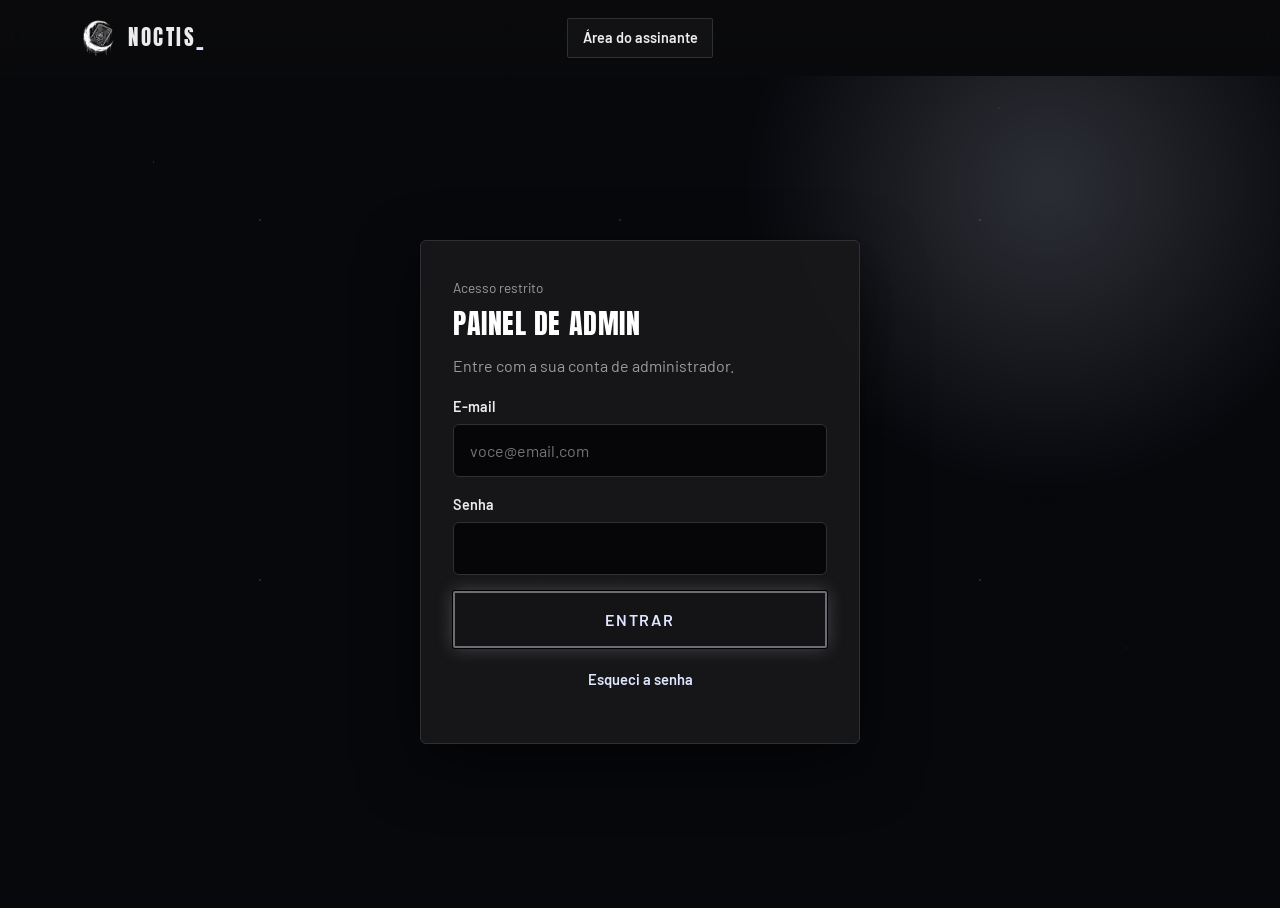
==== commit ad08230e: "Céu de volta: estrelas piscando e escurecendo, camada de estrelas descendo e chão/estrelas cadentes " ====
--- a/admin.html
+++ b/admin.html
@@ -6,17 +6,17 @@
   <title>Admin | Noctis</title>
   <meta name="robots" content="noindex, nofollow" />
   <meta name="theme-color" content="#0b0b0c" />
-  <link rel="icon" href="assets/logo-192.png?v=5" type="image/png" />
+  <link rel="icon" href="assets/logo-192.png?v=7" type="image/png" />
   <link rel="preconnect" href="https://fonts.googleapis.com" />
   <link rel="preconnect" href="https://fonts.gstatic.com" crossorigin />
   <link href="https://fonts.googleapis.com/css2?family=Anton&family=Barlow:wght@400;500;600;700&display=swap" rel="stylesheet" />
-  <link rel="stylesheet" href="assets/styles.css?v=5" />
+  <link rel="stylesheet" href="assets/styles.css?v=7" />
 </head>
 <body>
   <header class="nav">
     <div class="container nav__inner">
       <a href="index.html" class="brand" aria-label="Noctis, início">
-        <img src="assets/logo-192.png?v=5" alt="" width="36" height="36" />
+        <img src="assets/logo-192.png?v=7" alt="" width="36" height="36" />
         <span>noctis<strong>_</strong></span>
       </a>
       <a href="area.html" class="btn btn--ghost btn--sm">Área do assinante</a>
@@ -147,10 +147,10 @@
     </form>
   </dialog>
 
-  <script src="assets/config.js?v=5"></script>
-  <script src="assets/games.js?v=5"></script>
-  <script src="assets/main.js?v=5"></script>
+  <script src="assets/config.js?v=7"></script>
+  <script src="assets/games.js?v=7"></script>
+  <script src="assets/main.js?v=7"></script>
   <script src="assets/vendor/supabase.js"></script>
-  <script src="assets/admin.js?v=5"></script>
+  <script src="assets/admin.js?v=7"></script>
 </body>
 </html>
--- a/assets/styles.css
+++ b/assets/styles.css
@@ -21,6 +21,7 @@
 
 * { box-sizing: border-box; }
 html { scroll-behavior: smooth; }
+@media (prefers-reduced-motion: reduce) { html { scroll-behavior: auto; } }
 body {
   margin: 0;
   font-family: var(--mono);
@@ -58,7 +59,7 @@
 /* Nav */
 .nav {
   position: sticky; top: 0; z-index: 50;
-  background: rgba(9, 9, 11, .85); backdrop-filter: blur(12px);
+  background: rgba(9, 9, 11, .85); backdrop-filter: blur(12px); -webkit-backdrop-filter: blur(12px);
   border-bottom: 1px solid var(--border);
 }
 .nav__inner { display: flex; align-items: center; justify-content: space-between; height: 68px; }
@@ -215,11 +216,7 @@
   .hero__stats { gap: 1.5rem; }
   .term__body { font-size: 12.5px; }
 }
-@media (prefers-reduced-motion: reduce) {
-  html { scroll-behavior: auto; }
-  .caret { animation: none; }
-  .btn, .card { transition: none; }
-}
+
 
 /* ===== Tema hacker ===== */
 body { background: var(--bg); }
@@ -272,9 +269,7 @@
   92% { clip-path: inset(20% 0 60% 0); transform: translateX(-3px); }
   94% { clip-path: inset(45% 0 35% 0); transform: translateX(2px); }
 }
-@media (prefers-reduced-motion: reduce) {
-  .glitch::before, .glitch::after { animation: none; }
-}
+
 
 /* Vitrine de jogos */
 .games { align-items: stretch; }
@@ -341,7 +336,7 @@
 .stage__bubble {
   position: absolute; left: 0; top: 24%; max-width: 330px; padding: 18px 22px;
   background: rgba(70, 70, 74, .55); border: 1px solid rgba(255, 255, 255, .18); border-radius: 14px;
-  backdrop-filter: blur(8px); box-shadow: -10px 10px 0 -2px rgba(60, 60, 64, .55), var(--shadow);
+  backdrop-filter: blur(8px); -webkit-backdrop-filter: blur(8px); box-shadow: -10px 10px 0 -2px rgba(60, 60, 64, .55), var(--shadow);
   transform: translateX(-20px); opacity: 0; transition: all .7s .2s;
 }
 .stage__slide.is-active .stage__bubble { transform: none; opacity: 1; }
@@ -388,9 +383,7 @@
   .stage__nav { flex-direction: row; align-items: center; width: 100%; justify-content: space-between; }
   .stage__word { left: 0; text-align: center; }
 }
-@media (prefers-reduced-motion: reduce) {
-  .stage__slide, .stage__poke, .stage__bubble, .stage__word { transition: none; }
-}
+
 .brand { font-family: var(--display); text-transform: uppercase; letter-spacing: .12em; font-size: 1.3rem; }
 .brand strong { color: var(--neon); text-shadow: none; }
 .nav__links a:not(.btn) { color: #d6d6da; }
@@ -552,10 +545,7 @@
 .pricing__blob { animation: breathe 9s ease-in-out infinite; }
 @keyframes breathe { 0%, 100% { transform: translate(-50%, -50%) rotate(-18deg) scale(1); } 50% { transform: translate(-50%, -52%) rotate(-12deg) scale(1.08); } }
 
-@media (prefers-reduced-motion: reduce) {
-  .stage__poke, .stage__cta, .pricing__blob { animation: none; }
-  .reveal { opacity: 1; translate: none; }
-}
+
 @media (max-width: 720px) { .nav--scrolled .nav__links { top: 62px; } }
 
 /* ===== Cor por jogo ===== */
@@ -590,7 +580,7 @@
 .status--manutencao, .status--dev { background: rgba(245, 197, 66, .1); color: #f5c542; border-color: rgba(245, 197, 66, .35); }
 .status--offline { background: rgba(196, 210, 255, .1); color: #ff6b78; border-color: rgba(196, 210, 255, .35); }
 .intro .status { margin: 0 auto 1rem; display: flex; }
-.stage__bar > .status { position: absolute; left: 0; top: -44px; backdrop-filter: blur(8px); background: rgba(10, 30, 18, .7); }
+.stage__bar > .status { position: absolute; left: 0; top: -44px; backdrop-filter: blur(8px); -webkit-backdrop-filter: blur(8px); background: rgba(10, 30, 18, .7); }
 .stage__bar > .status--dev { background: rgba(40, 32, 8, .75); }
 @media (max-width: 520px) { .stage__bar > .status { left: 50%; transform: translateX(-50%); white-space: nowrap; } }
 
@@ -637,7 +627,7 @@
 .news { display: grid; grid-template-columns: 320px 1fr; gap: 22px; align-items: start; }
 .news__status, .news__log > li {
   border-radius: 22px; padding: 24px; border: 1px solid rgba(255, 255, 255, .14);
-  background: linear-gradient(160deg, rgba(255, 255, 255, .07), rgba(255, 255, 255, .015)); backdrop-filter: blur(14px);
+  background: linear-gradient(160deg, rgba(255, 255, 255, .07), rgba(255, 255, 255, .015)); backdrop-filter: blur(14px); -webkit-backdrop-filter: blur(14px);
 }
 .news__ver { font-family: var(--display); font-size: 3.4rem; line-height: 1; margin: .4em 0 .2em; color: #fff; }
 .news__log { list-style: none; margin: 0; padding: 0; display: grid; gap: 14px; position: relative; }
@@ -656,7 +646,7 @@
 .compare h3 { text-align: center; font-family: var(--display); font-weight: 400; font-size: 2rem; letter-spacing: .02em; margin-bottom: 18px; }
 .compare__scroll {
   overflow-x: auto; border-radius: 22px; border: 1px solid rgba(255, 255, 255, .18);
-  background: linear-gradient(160deg, rgba(255, 255, 255, .08), rgba(255, 255, 255, .02)); backdrop-filter: blur(22px);
+  background: linear-gradient(160deg, rgba(255, 255, 255, .08), rgba(255, 255, 255, .02)); backdrop-filter: blur(22px); -webkit-backdrop-filter: blur(22px);
 }
 .compare table { width: 100%; border-collapse: collapse; min-width: 520px; }
 .compare th, .compare td { padding: 14px 18px; text-align: center; border-bottom: 1px solid rgba(255, 255, 255, .08); font-size: .95rem; }
@@ -680,7 +670,7 @@
 .dash__card {
   position: relative; overflow: hidden; display: flex; flex-direction: column; gap: 10px; align-items: flex-start;
   border-radius: 22px; padding: 24px; border: 1px solid rgba(255, 255, 255, .14);
-  background: linear-gradient(160deg, rgba(255, 255, 255, .07), rgba(255, 255, 255, .015)); backdrop-filter: blur(14px);
+  background: linear-gradient(160deg, rgba(255, 255, 255, .07), rgba(255, 255, 255, .015)); backdrop-filter: blur(14px); -webkit-backdrop-filter: blur(14px);
 }
 .dash__card > small { color: var(--muted); text-transform: uppercase; letter-spacing: .1em; font-size: .72rem; font-weight: 700; }
 .dash__card h2, .dash__card h3 { margin: 0; }
@@ -712,7 +702,7 @@
   .dash__grid { grid-template-columns: 1fr; }
   .dash__card--sub, .dash__card--wide { grid-column: auto; }
 }
-@media (prefers-reduced-motion: reduce) { .status i, .app__log li { animation: none; } }
+
 .hero__glow { background: radial-gradient(circle, color-mix(in srgb, var(--neon) 18%, transparent), transparent 60%); }
 .compare thead .is-hot { color: #fff; }
 @media (max-width: 600px) {
@@ -724,7 +714,7 @@
 
 /* ===== Checkout ===== */
 .checkout { padding: 0; border: 0; background: transparent; color: var(--text); width: min(440px, calc(100% - 32px)); max-height: calc(100% - 32px); overflow: visible; }
-.checkout::backdrop { background: rgba(5, 5, 7, .72); backdrop-filter: blur(6px); }
+.checkout::backdrop { background: rgba(5, 5, 7, .72); backdrop-filter: blur(6px); -webkit-backdrop-filter: blur(6px); }
 .checkout__box {
   position: relative; display: grid; gap: 14px; padding: 30px 26px 24px; border-radius: 26px;
   background: linear-gradient(160deg, rgba(255, 255, 255, .1), rgba(255, 255, 255, .03)), #121214;
@@ -873,10 +863,7 @@
 @keyframes marca-cursor { 50% { opacity: 0; } }
 @keyframes marca-rola { 0% { opacity: 0; transform: translateY(0); } 30% { opacity: 1; } 100% { opacity: 0; transform: translateY(14px); } }
 @media (max-width: 600px) { .marca { padding: 40px 0 80px; } .marca__sub { font-size: 1rem; padding: 0 8px; } }
-@media (prefers-reduced-motion: reduce) {
-  .marca *, .marca__glow { animation: none !important; }
-  .marca__nome span, .marca__tag, .marca__sub, .marca__cta, .marca__chips { opacity: 1; transform: none; }
-}
+
 
 /* ===== Noctis: céu, lua e luz ===== */
 body::before {
@@ -890,8 +877,22 @@
     radial-gradient(1.5px 1.5px at 62% 34%, rgba(220, 228, 255, .45), transparent 60%),
     radial-gradient(1px 1px at 6% 52%, rgba(255, 255, 255, .5), transparent 60%),
     radial-gradient(1px 1px at 94% 40%, rgba(255, 255, 255, .5), transparent 60%);
-  opacity: .6;
-}
+  will-change: opacity; animation: ceu-pisca 6s ease-in-out infinite alternate;
+}
+@keyframes ceu-pisca { from { opacity: .25; } to { opacity: .9; } }
+/* Segunda camada de estrelas que vai descendo devagar pelo céu */
+body::after {
+  content: ""; position: fixed; left: 0; right: -120px; top: -360px; height: calc(100% + 360px); z-index: 0; pointer-events: none;
+  background-image:
+    radial-gradient(1px 1px at 20px 40px, rgba(255, 255, 255, .6), transparent 60%),
+    radial-gradient(1px 1px at 140px 110px, rgba(220, 228, 255, .5), transparent 60%),
+    radial-gradient(1.5px 1.5px at 260px 220px, rgba(255, 255, 255, .55), transparent 60%),
+    radial-gradient(1px 1px at 80px 300px, rgba(255, 255, 255, .4), transparent 60%),
+    radial-gradient(1px 1px at 330px 170px, rgba(220, 228, 255, .45), transparent 60%);
+  background-size: 360px 360px;
+  will-change: transform, opacity; animation: ceu-desce 60s linear infinite, ceu-pisca 8s ease-in-out 3s infinite alternate-reverse;
+}
+@keyframes ceu-desce { to { transform: translate3d(-120px, 360px, 0); } }
 
 .marca__ceu { position: absolute; inset: 0; width: 100%; height: 100%; z-index: 0; pointer-events: none; }
 .marca__lua { position: relative; display: grid; place-items: center; will-change: transform; transform: translate3d(calc(var(--mx, 0) * 18px), calc(var(--my, 0) * 14px), 0); transition: transform .5s ease-out; }
@@ -935,9 +936,4 @@
 .faq details summary { transition: color .2s; }
 .faq details:hover summary { color: #fff; }
 
-@media (prefers-reduced-motion: reduce) {
-  .marca__halo, .marca__halo::after { animation: none !important; }
-  .marca__lua { transform: none; }
-  .steps::before { transform: none; transition: none; }
-  .progresso { display: none; }
-}
+
